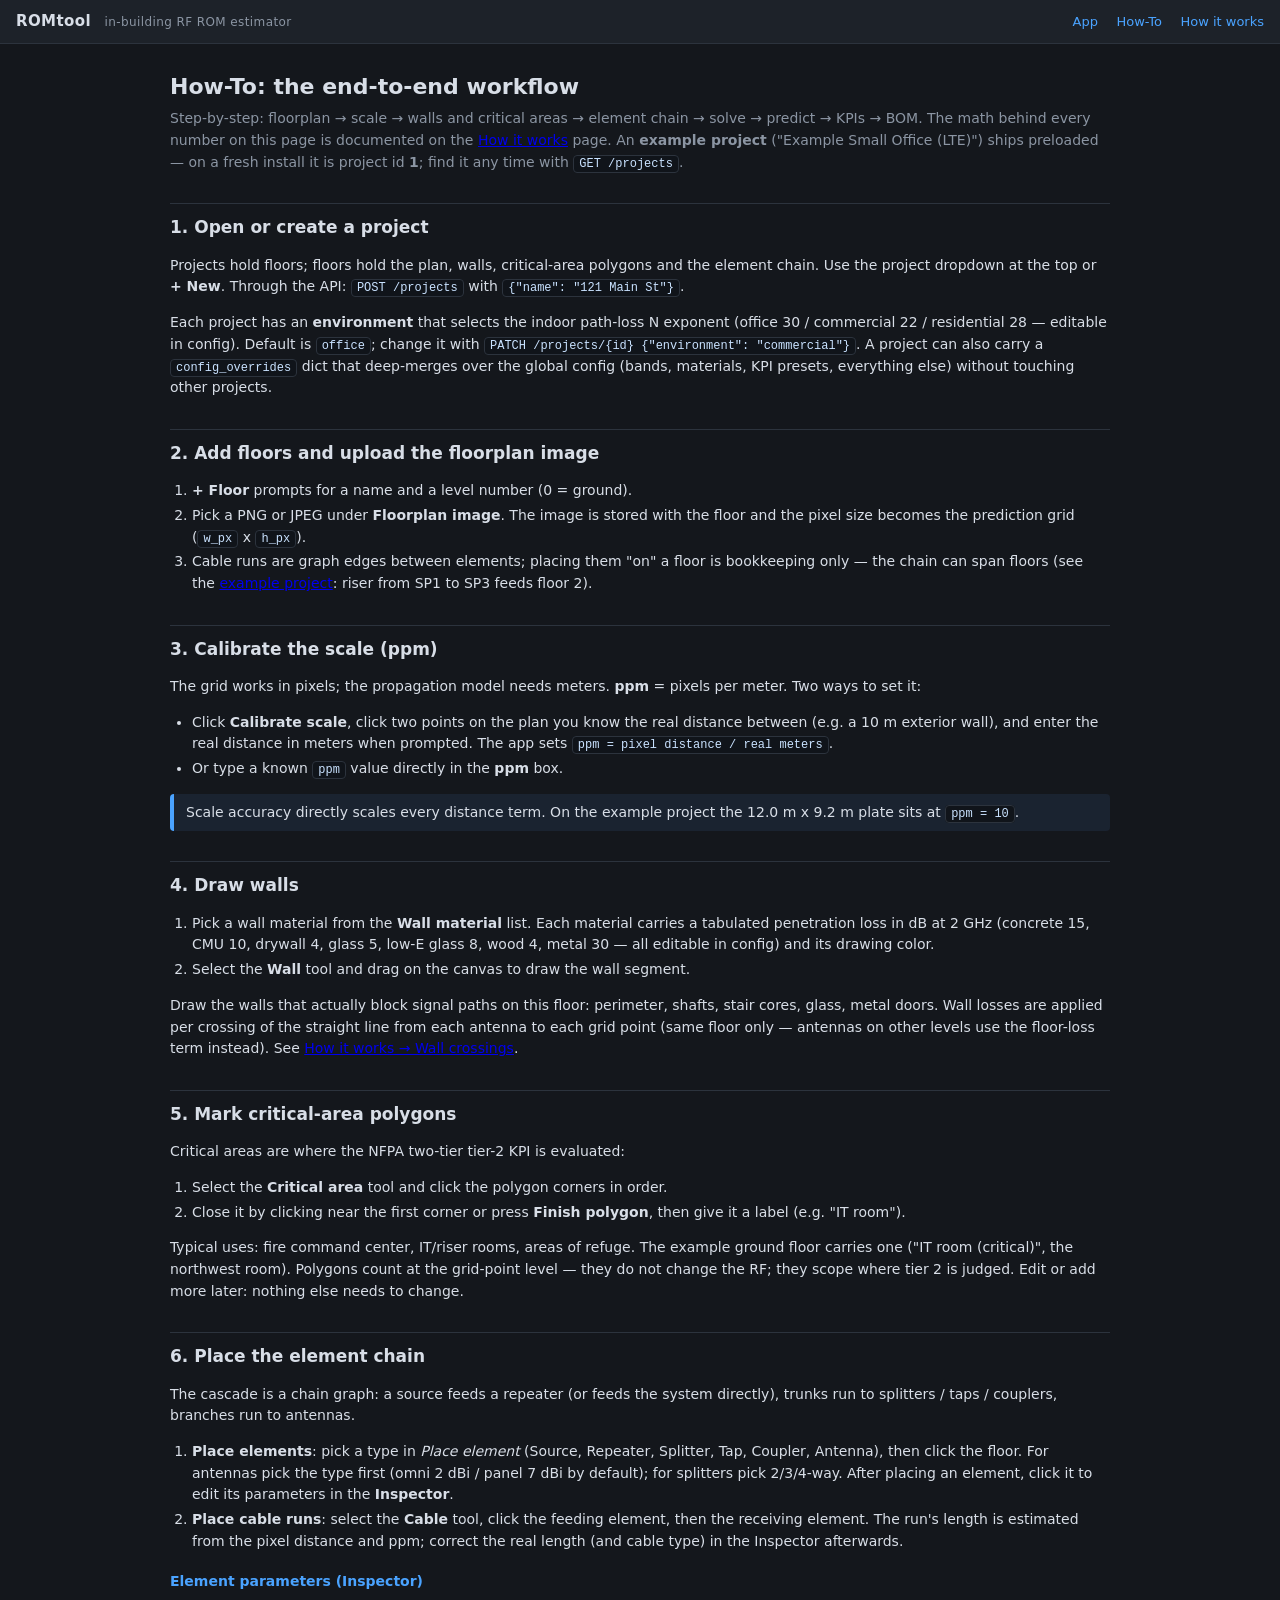
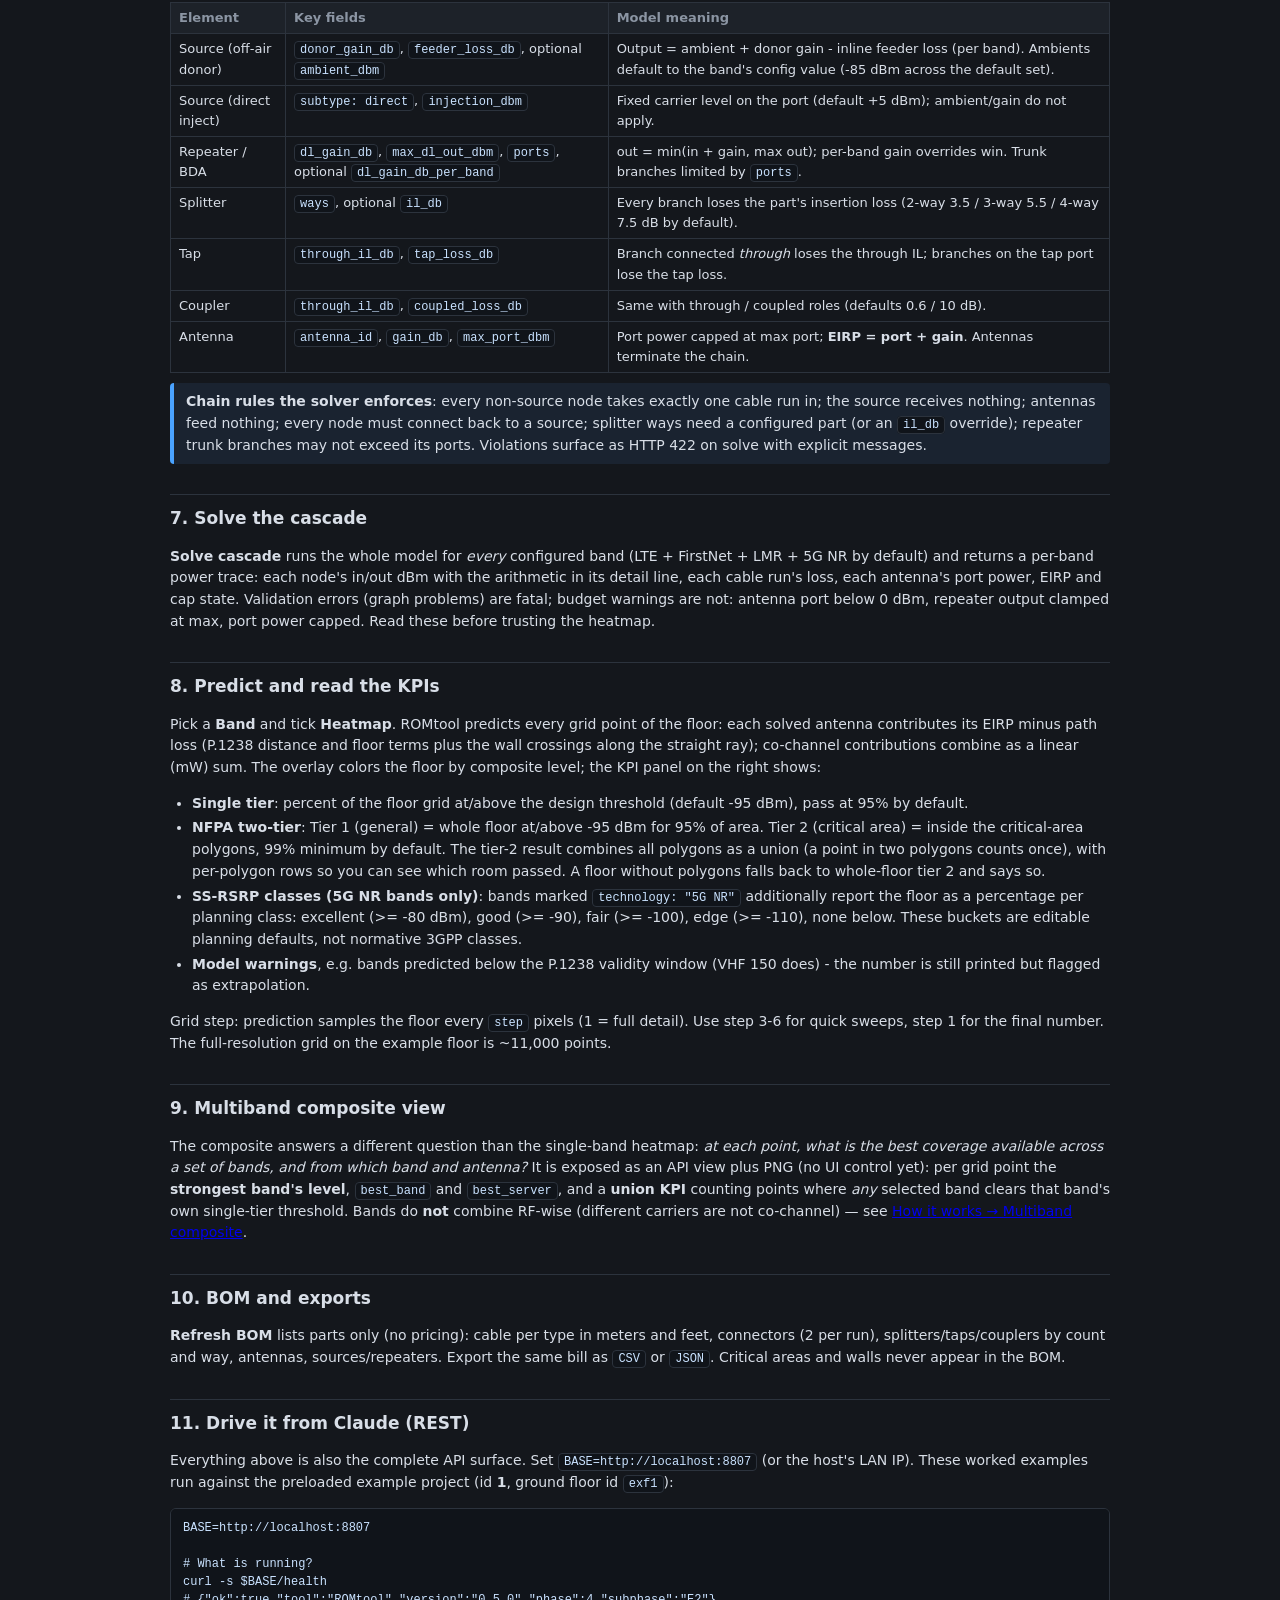
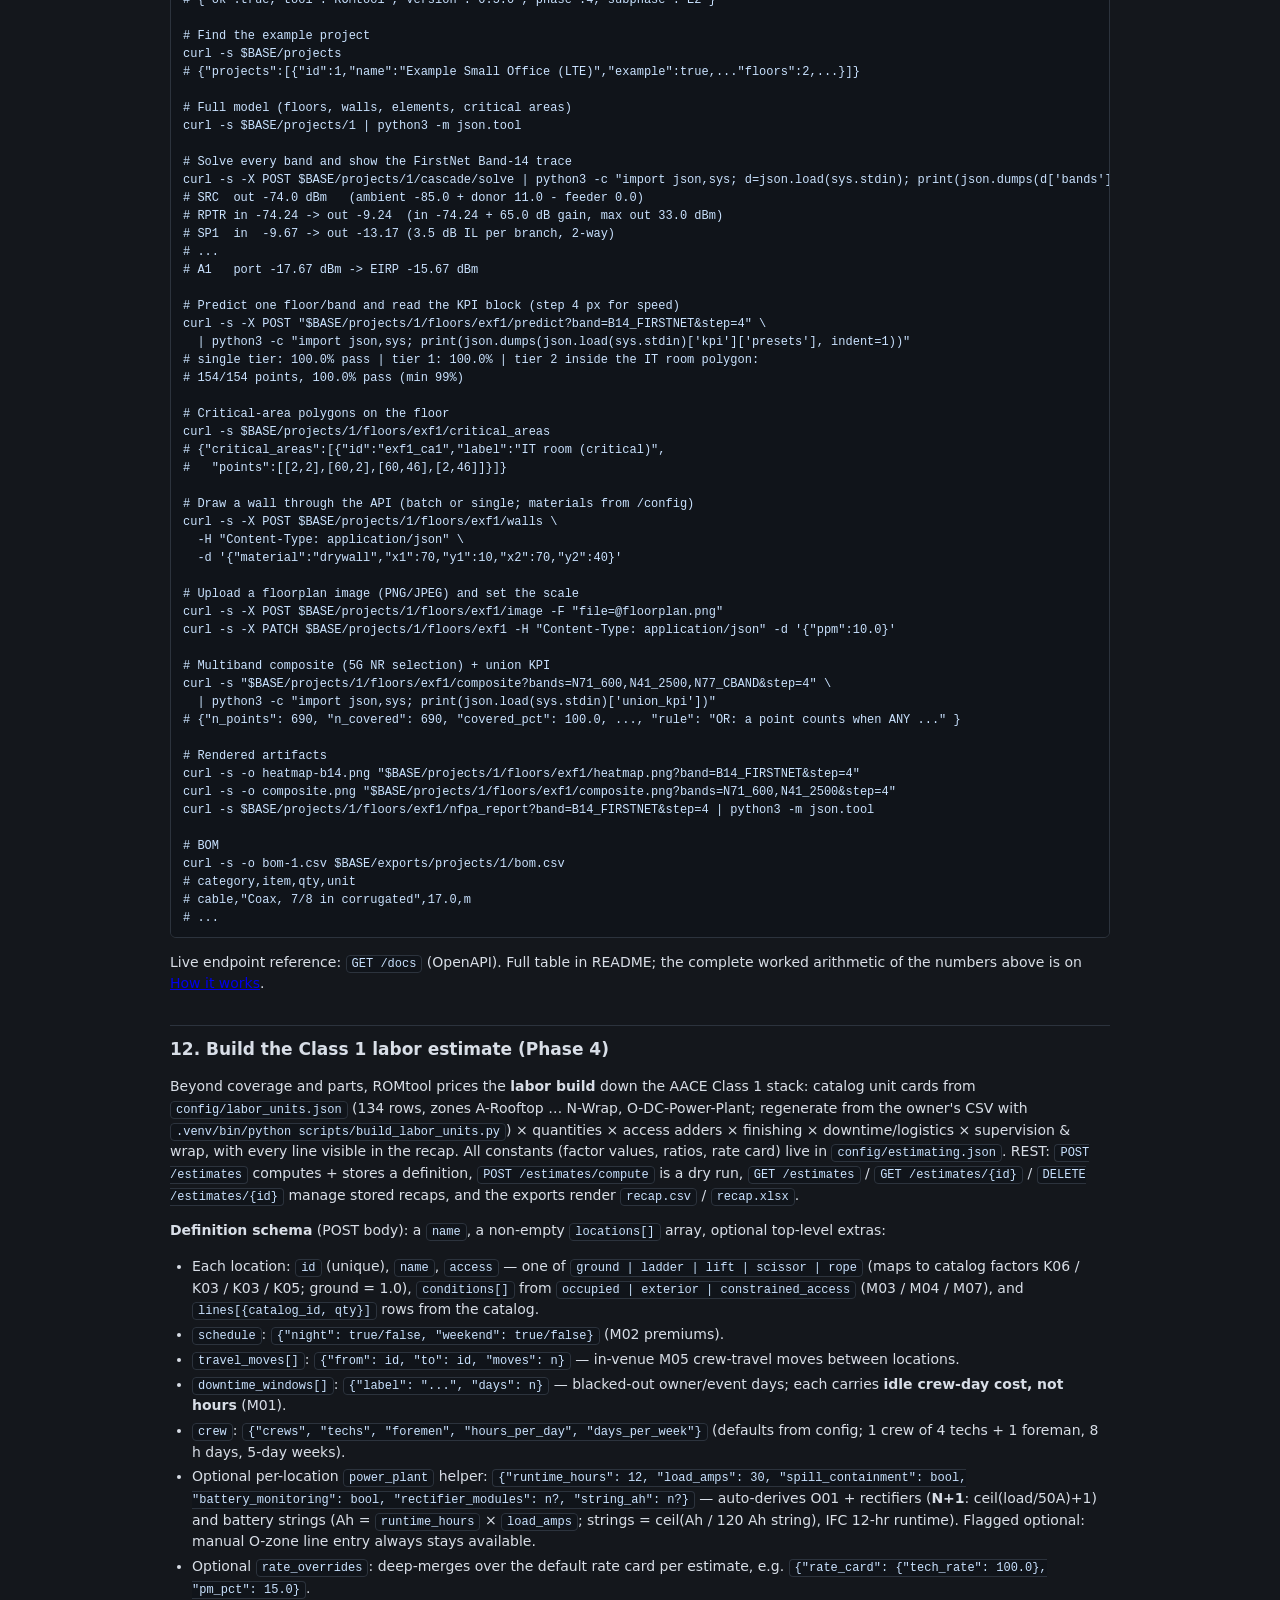
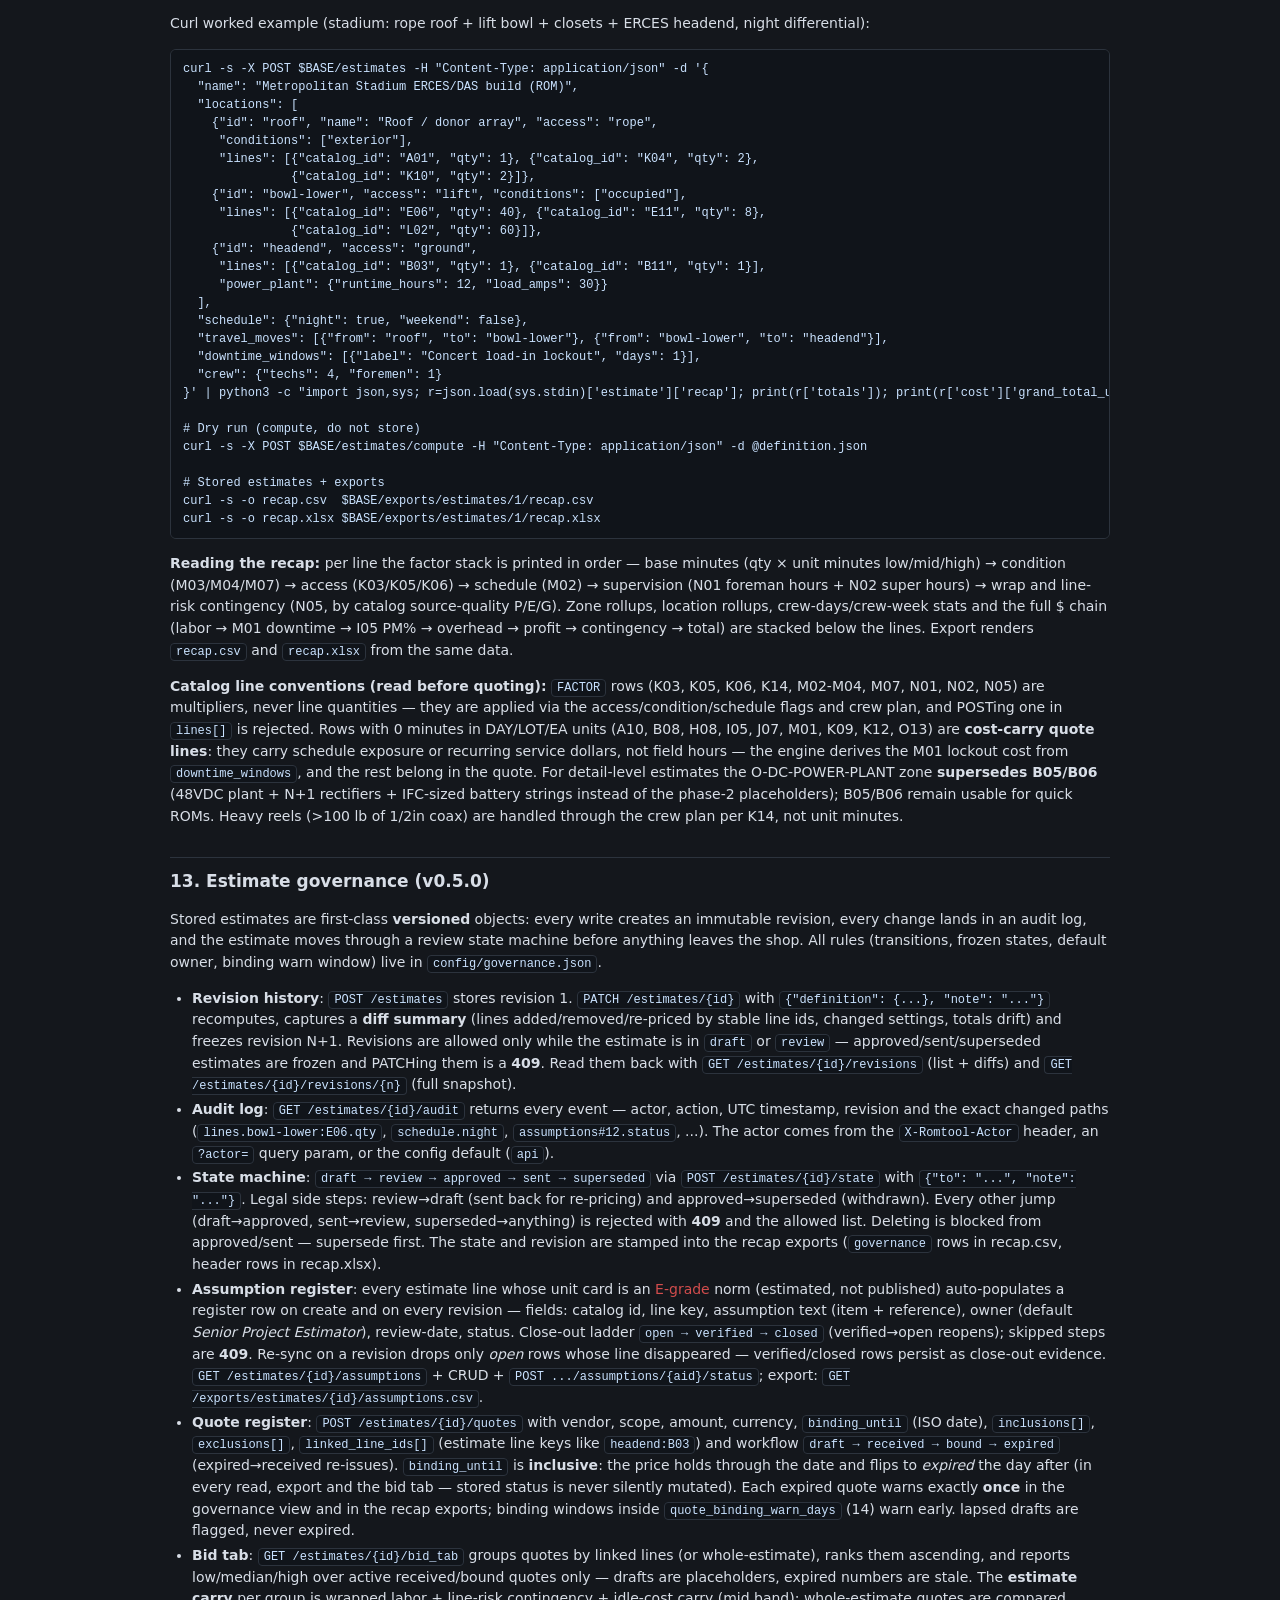
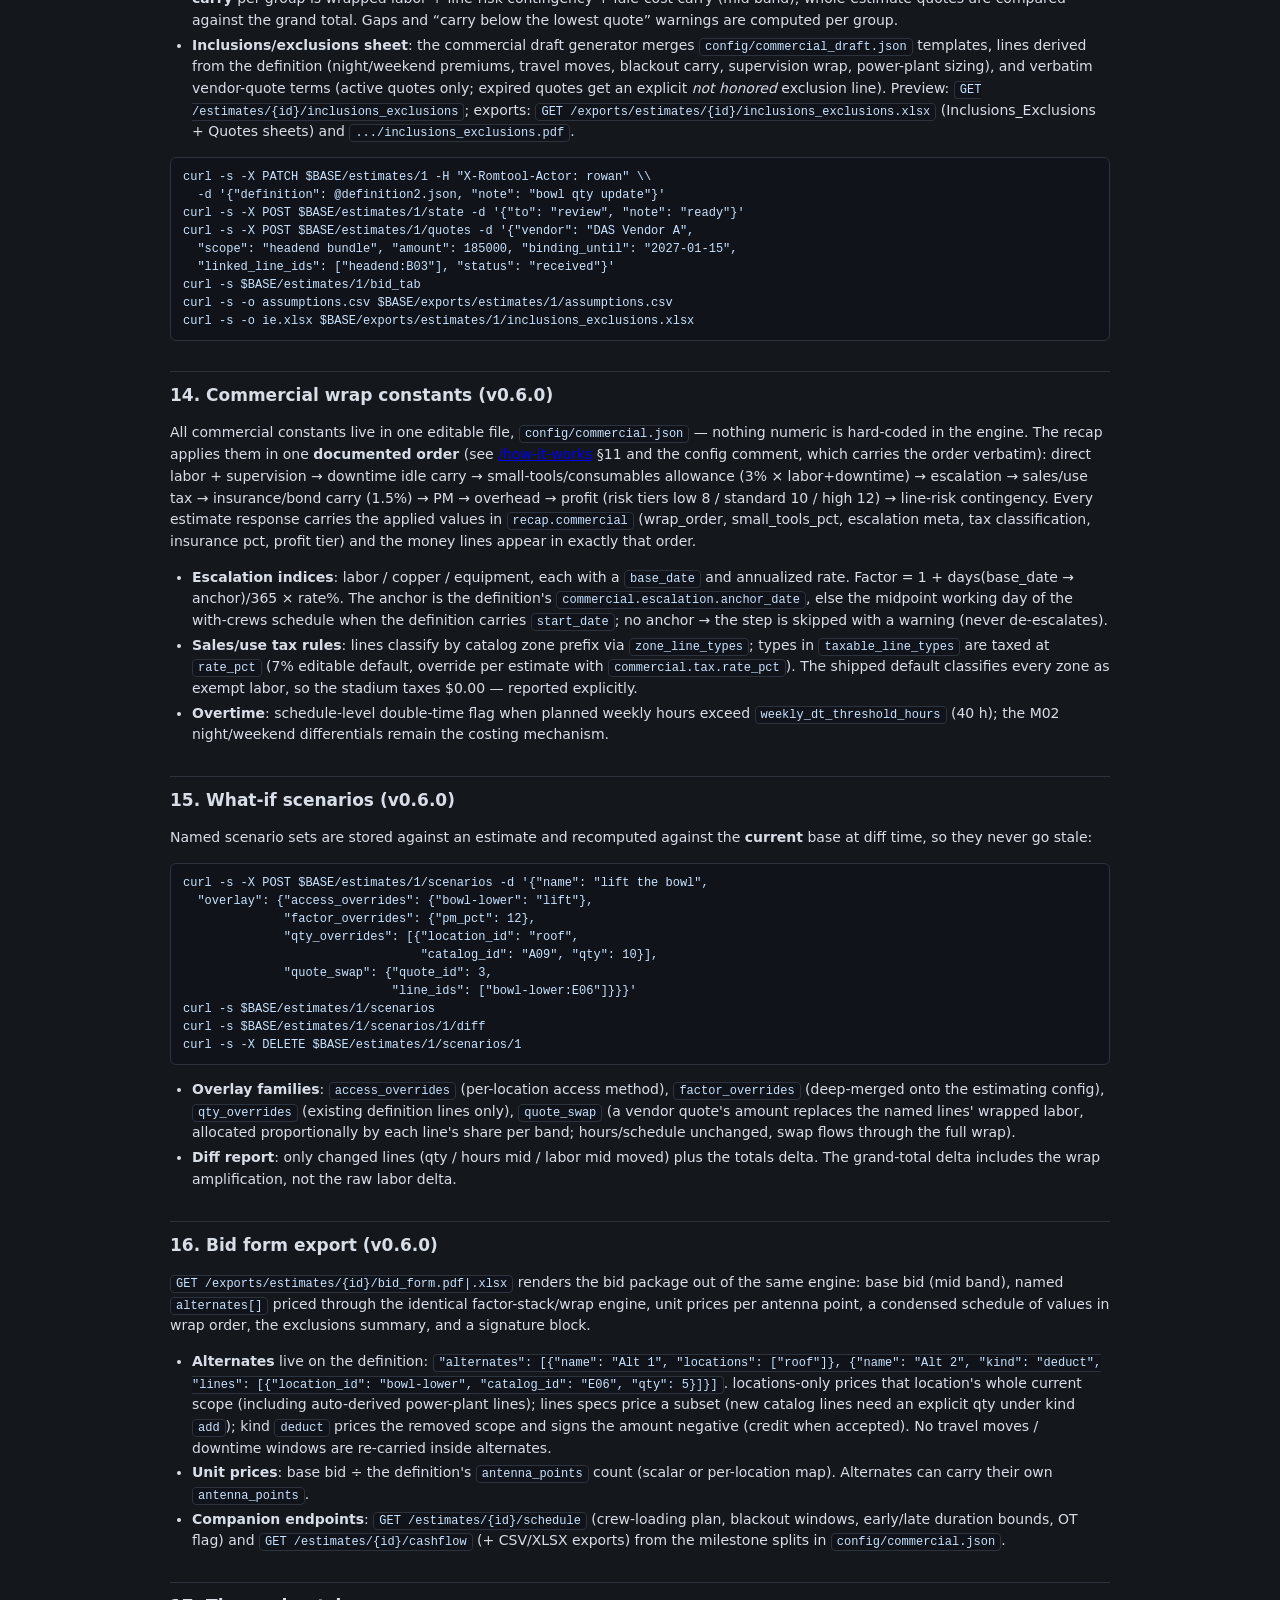
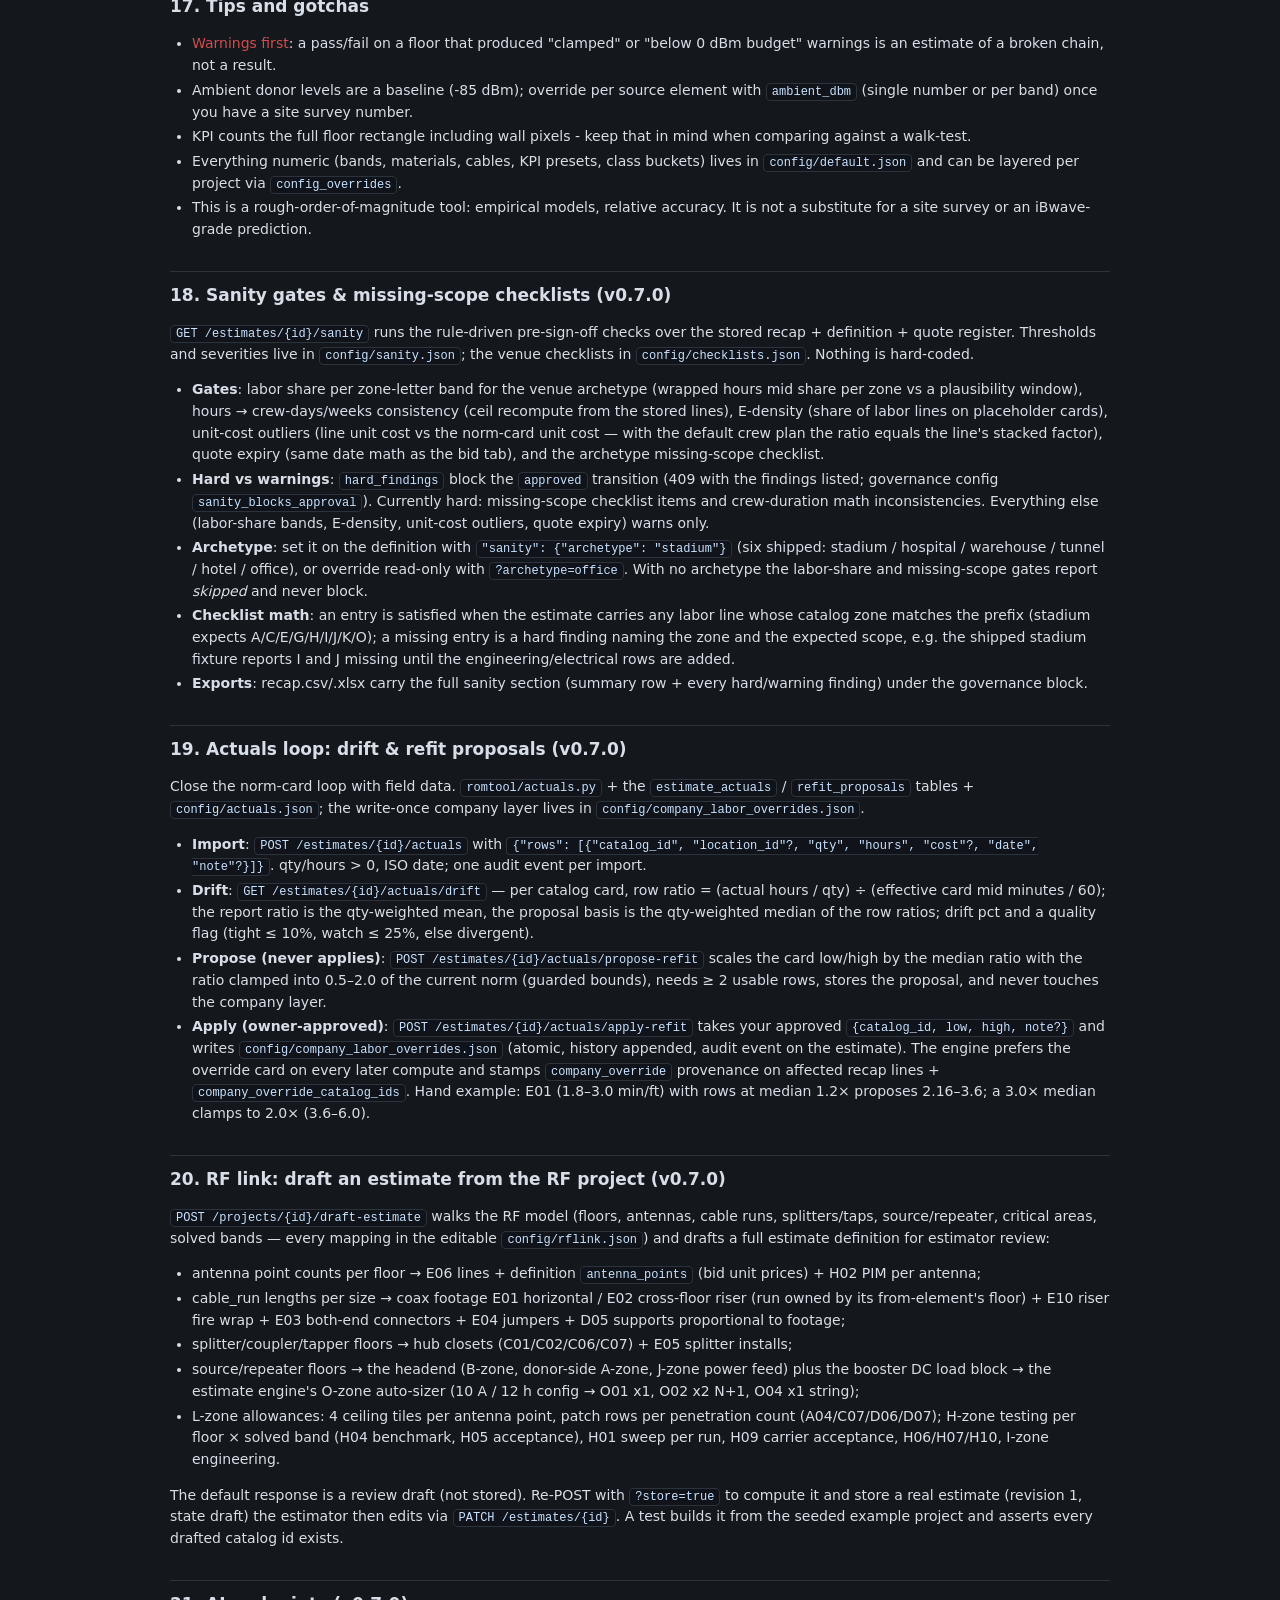
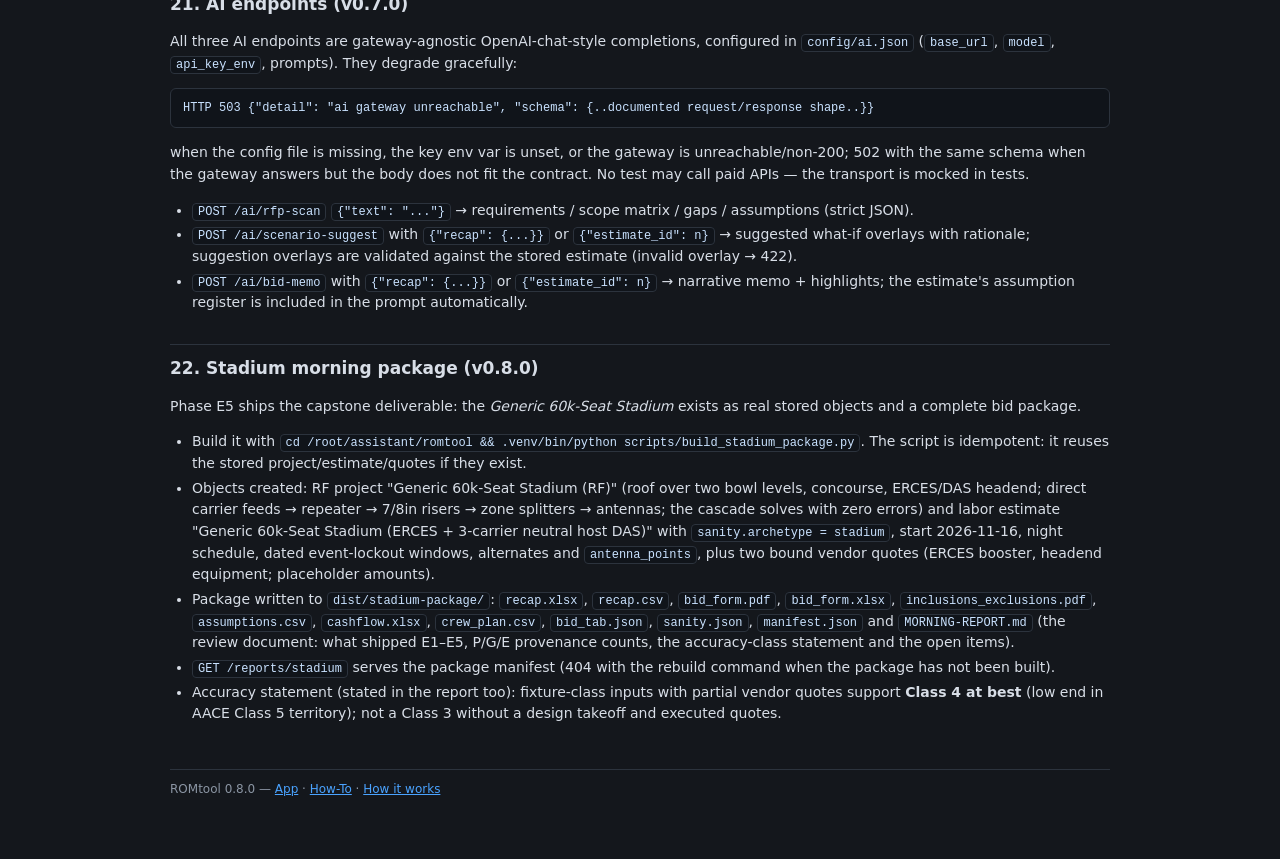
==== romtool/static/help.html @ 125a51df "Add ROMtool 0.8.0 and the estimator automation scripts ROMtool (RF ROM estimator: cascade, predictio" ====
<!doctype html>
<html lang="en">
<head>
<meta charset="utf-8">
<meta name="viewport" content="width=device-width, initial-scale=1">
<title>ROMtool How-To — step-by-step workflow</title>
<style>
:root { --bg:#14171c; --panel:#1d2229; --line:#2c333d; --ink:#d8dee7; --dim:#8b95a3; --accent:#4aa3ff; --ok:#2fae71; --bad:#d24d4d; }
* { box-sizing: border-box; }
body { margin:0; font:14px/1.55 system-ui, Segoe UI, sans-serif; background:var(--bg); color:var(--ink); }
header { padding:10px 16px; background:var(--panel); border-bottom:1px solid var(--line); display:flex; align-items:baseline; gap:16px; flex-wrap:wrap; }
.brand { font-weight:700; font-size:15px; letter-spacing:.4px; }
.brand .tag { color:var(--dim); font-weight:400; font-size:12px; margin-left:8px; }
nav.docnav { margin-left:auto; }
nav.docnav a { color:var(--accent); text-decoration:none; margin-left:14px; font-size:13px; }
nav.docnav a:hover { text-decoration:underline; }
main { max-width:980px; margin:0 auto; padding:18px 20px 60px; }
h1 { font-size:22px; margin:8px 0 4px; }
h2 { font-size:17px; margin:30px 0 8px; padding-top:10px; border-top:1px solid var(--line); }
h3 { font-size:14px; margin:18px 0 6px; color:var(--accent); }
p.sub { color:var(--dim); margin-top:0; }
code { background:#10141a; border:1px solid var(--line); border-radius:4px; padding:1px 5px; font:12px/1.5 ui-monospace, Consolas, monospace; color:#c9e2ff; }
pre { background:#10141a; border:1px solid var(--line); border-radius:6px; padding:10px 12px; overflow-x:auto; font:12px/1.5 ui-monospace, Consolas, monospace; color:#c9e2ff; }
pre code { border:none; padding:0; background:none; }
table { border-collapse:collapse; width:100%; font-size:13px; margin:10px 0; }
th, td { border:1px solid var(--line); padding:5px 8px; text-align:left; vertical-align:top; }
th { background:var(--panel); color:var(--dim); font-weight:600; }
td.c { font-family:ui-monospace, Consolas, monospace; font-size:12px; }
.note { border-left:4px solid var(--accent); background:#1a2330; padding:8px 12px; border-radius:4px; margin:10px 0; }
.warn { border-left:4px solid var(--bad); background:#241a1e; padding:8px 12px; border-radius:4px; margin:10px 0; }
.k { color:var(--ok); }
.bad { color:var(--bad); }
.dim { color:var(--dim); }
ul, ol { padding-left:22px; }
li { margin:3px 0; }
footer { margin-top:44px; color:var(--dim); font-size:12px; border-top:1px solid var(--line); padding-top:10px; }
footer a { color:var(--accent); }
</style>
</head>
<body>
<header>
  <div class="brand">ROMtool <span class="tag">in-building RF ROM estimator</span></div>
  <nav class="docnav">
    <a href="/">App</a>
    <a href="/help">How-To</a>
    <a href="/how-it-works">How it works</a>
  </nav>
</header>
<main>

<h1>How-To: the end-to-end workflow</h1>
<p class="sub">Step-by-step: floorplan &rarr; scale &rarr; walls and critical areas &rarr; element chain &rarr; solve &rarr; predict &rarr; KPIs &rarr; BOM. The math behind every number on this page is documented on the <a href="/how-it-works">How it works</a> page. An <b>example project</b> ("Example Small Office (LTE)") ships preloaded &mdash; on a fresh install it is project id <b>1</b>; find it any time with <code>GET /projects</code>.</p>

<h2 id="s1">1. Open or create a project</h2>
<p>Projects hold floors; floors hold the plan, walls, critical-area polygons and the element chain. Use the project dropdown at the top or <b>+ New</b>. Through the API: <code>POST /projects</code> with <code>{"name": "121 Main St"}</code>.</p>
<p>Each project has an <b>environment</b> that selects the indoor path-loss N exponent (office 30 / commercial 22 / residential 28 &mdash; editable in config). Default is <code>office</code>; change it with <code>PATCH /projects/{id} {"environment": "commercial"}</code>. A project can also carry a <code>config_overrides</code> dict that deep-merges over the global config (bands, materials, KPI presets, everything else) without touching other projects.</p>

<h2 id="s2">2. Add floors and upload the floorplan image</h2>
<ol>
  <li><b>+ Floor</b> prompts for a name and a level number (0 = ground).</li>
  <li>Pick a PNG or JPEG under <b>Floorplan image</b>. The image is stored with the floor and the pixel size becomes the prediction grid (<code>w_px</code> x <code>h_px</code>).</li>
  <li>Cable runs are graph edges between elements; placing them "on" a floor is bookkeeping only &mdash; the chain can span floors (see the <a href="/help#s6">example project</a>: riser from SP1 to SP3 feeds floor 2).</li>
</ol>

<h2 id="s3">3. Calibrate the scale (ppm)</h2>
<p>The grid works in pixels; the propagation model needs meters. <b>ppm</b> = pixels per meter. Two ways to set it:</p>
<ul>
  <li>Click <b>Calibrate scale</b>, click two points on the plan you know the real distance between (e.g. a 10 m exterior wall), and enter the real distance in meters when prompted. The app sets <code>ppm = pixel distance / real meters</code>.</li>
  <li>Or type a known <code>ppm</code> value directly in the <b>ppm</b> box.</li>
</ul>
<div class="note">Scale accuracy directly scales every distance term. On the example project the 12.0 m x 9.2 m plate sits at <code>ppm = 10</code>.</div>

<h2 id="s4">4. Draw walls</h2>
<ol>
  <li>Pick a wall material from the <b>Wall material</b> list. Each material carries a tabulated penetration loss in dB at 2 GHz (concrete 15, CMU 10, drywall 4, glass 5, low-E glass 8, wood 4, metal 30 &mdash; all editable in config) and its drawing color.</li>
  <li>Select the <b>Wall</b> tool and drag on the canvas to draw the wall segment.</li>
</ol>
<p>Draw the walls that actually block signal paths on this floor: perimeter, shafts, stair cores, glass, metal doors. Wall losses are applied per crossing of the straight line from each antenna to each grid point (same floor only &mdash; antennas on other levels use the floor-loss term instead). See <a href="/how-it-works#walls">How it works &rarr; Wall crossings</a>.</p>

<h2 id="s5">5. Mark critical-area polygons</h2>
<p>Critical areas are where the NFPA two-tier tier-2 KPI is evaluated:</p>
<ol>
  <li>Select the <b>Critical area</b> tool and click the polygon corners in order.</li>
  <li>Close it by clicking near the first corner or press <b>Finish polygon</b>, then give it a label (e.g. "IT room").</li>
</ol>
<p>Typical uses: fire command center, IT/riser rooms, areas of refuge. The example ground floor carries one ("IT room (critical)", the northwest room). Polygons count at the grid-point level &mdash; they do not change the RF; they scope where tier 2 is judged. Edit or add more later: nothing else needs to change.</p>

<h2 id="s6">6. Place the element chain</h2>
<p>The cascade is a chain graph: a source feeds a repeater (or feeds the system directly), trunks run to splitters / taps / couplers, branches run to antennas.</p>
<ol>
  <li><b>Place elements</b>: pick a type in <i>Place element</i> (Source, Repeater, Splitter, Tap, Coupler, Antenna), then click the floor. For antennas pick the type first (omni 2 dBi / panel 7 dBi by default); for splitters pick 2/3/4-way. After placing an element, click it to edit its parameters in the <b>Inspector</b>.</li>
  <li><b>Place cable runs</b>: select the <b>Cable</b> tool, click the feeding element, then the receiving element. The run's length is estimated from the pixel distance and ppm; correct the real length (and cable type) in the Inspector afterwards.</li>
</ol>
<h3>Element parameters (Inspector)</h3>
<table>
<tr><th>Element</th><th>Key fields</th><th>Model meaning</th></tr>
<tr><td>Source (off-air donor)</td><td><code>donor_gain_db</code>, <code>feeder_loss_db</code>, optional <code>ambient_dbm</code></td><td>Output = ambient + donor gain - inline feeder loss (per band). Ambients default to the band's config value (-85 dBm across the default set).</td></tr>
<tr><td>Source (direct inject)</td><td><code>subtype: direct</code>, <code>injection_dbm</code></td><td>Fixed carrier level on the port (default +5 dBm); ambient/gain do not apply.</td></tr>
<tr><td>Repeater / BDA</td><td><code>dl_gain_db</code>, <code>max_dl_out_dbm</code>, <code>ports</code>, optional <code>dl_gain_db_per_band</code></td><td>out = min(in + gain, max out); per-band gain overrides win. Trunk branches limited by <code>ports</code>.</td></tr>
<tr><td>Splitter</td><td><code>ways</code>, optional <code>il_db</code></td><td>Every branch loses the part's insertion loss (2-way 3.5 / 3-way 5.5 / 4-way 7.5 dB by default).</td></tr>
<tr><td>Tap</td><td><code>through_il_db</code>, <code>tap_loss_db</code></td><td>Branch connected <i>through</i> loses the through IL; branches on the tap port lose the tap loss.</td></tr>
<tr><td>Coupler</td><td><code>through_il_db</code>, <code>coupled_loss_db</code></td><td>Same with through / coupled roles (defaults 0.6 / 10 dB).</td></tr>
<tr><td>Antenna</td><td><code>antenna_id</code>, <code>gain_db</code>, <code>max_port_dbm</code></td><td>Port power capped at max port; <b>EIRP = port + gain</b>. Antennas terminate the chain.</td></tr>
</table>
<div class="note"><b>Chain rules the solver enforces</b>: every non-source node takes exactly one cable run in; the source receives nothing; antennas feed nothing; every node must connect back to a source; splitter ways need a configured part (or an <code>il_db</code> override); repeater trunk branches may not exceed its ports. Violations surface as HTTP 422 on solve with explicit messages.</div>

<h2 id="s7">7. Solve the cascade</h2>
<p><b>Solve cascade</b> runs the whole model for <i>every</i> configured band (LTE + FirstNet + LMR + 5G NR by default) and returns a per-band power trace: each node's in/out dBm with the arithmetic in its detail line, each cable run's loss, each antenna's port power, EIRP and cap state. Validation errors (graph problems) are fatal; budget warnings are not: antenna port below 0 dBm, repeater output clamped at max, port power capped. Read these before trusting the heatmap.</p>

<h2 id="s8">8. Predict and read the KPIs</h2>
<p>Pick a <b>Band</b> and tick <b>Heatmap</b>. ROMtool predicts every grid point of the floor: each solved antenna contributes its EIRP minus path loss (P.1238 distance and floor terms plus the wall crossings along the straight ray); co-channel contributions combine as a linear (mW) sum. The overlay colors the floor by composite level; the KPI panel on the right shows:</p>
<ul>
  <li><b>Single tier</b>: percent of the floor grid at/above the design threshold (default -95 dBm), pass at 95% by default.</li>
  <li><b>NFPA two-tier</b>: Tier 1 (general) = whole floor at/above -95 dBm for 95% of area. Tier 2 (critical area) = inside the critical-area polygons, 99% minimum by default. The tier-2 result combines all polygons as a union (a point in two polygons counts once), with per-polygon rows so you can see which room passed. A floor without polygons falls back to whole-floor tier 2 and says so.</li>
  <li><b>SS-RSRP classes (5G NR bands only)</b>: bands marked <code>technology: "5G NR"</code> additionally report the floor as a percentage per planning class: excellent (>= -80 dBm), good (>= -90), fair (>= -100), edge (>= -110), none below. These buckets are editable planning defaults, not normative 3GPP classes.</li>
  <li><b>Model warnings</b>, e.g. bands predicted below the P.1238 validity window (VHF 150 does) - the number is still printed but flagged as extrapolation.</li>
</ul>
<p>Grid step: prediction samples the floor every <code>step</code> pixels (1 = full detail). Use step 3-6 for quick sweeps, step 1 for the final number. The full-resolution grid on the example floor is ~11,000 points.</p>

<h2 id="s9">9. Multiband composite view</h2>
<p>The composite answers a different question than the single-band heatmap: <i>at each point, what is the best coverage available across a set of bands, and from which band and antenna?</i> It is exposed as an API view plus PNG (no UI control yet): per grid point the <b>strongest band's level</b>, <code>best_band</code> and <code>best_server</code>, and a <b>union KPI</b> counting points where <i>any</i> selected band clears that band's own single-tier threshold. Bands do <b>not</b> combine RF-wise (different carriers are not co-channel) &mdash; see <a href="/how-it-works#composite">How it works &rarr; Multiband composite</a>.</p>

<h2 id="s10">10. BOM and exports</h2>
<p><b>Refresh BOM</b> lists parts only (no pricing): cable per type in meters and feet, connectors (2 per run), splitters/taps/couplers by count and way, antennas, sources/repeaters. Export the same bill as <code>CSV</code> or <code>JSON</code>. Critical areas and walls never appear in the BOM.</p>

<h2 id="s11">11. Drive it from Claude (REST)</h2>
<p>Everything above is also the complete API surface. Set <code>BASE=http://localhost:8807</code> (or the host's LAN IP). These worked examples run against the preloaded example project (id <b>1</b>, ground floor id <code>exf1</code>):</p>
<pre><code>BASE=http://localhost:8807

# What is running?
curl -s $BASE/health
# {"ok":true,"tool":"ROMtool","version":"0.5.0","phase":4,"subphase":"E2"}

# Find the example project
curl -s $BASE/projects
# {"projects":[{"id":1,"name":"Example Small Office (LTE)","example":true,..."floors":2,...}]}

# Full model (floors, walls, elements, critical areas)
curl -s $BASE/projects/1 | python3 -m json.tool

# Solve every band and show the FirstNet Band-14 trace
curl -s -X POST $BASE/projects/1/cascade/solve | python3 -c "import json,sys; d=json.load(sys.stdin); print(json.dumps(d['bands']['B14_FIRSTNET']['nodes'], indent=1))"
# SRC  out -74.0 dBm   (ambient -85.0 + donor 11.0 - feeder 0.0)
# RPTR in -74.24 -> out -9.24  (in -74.24 + 65.0 dB gain, max out 33.0 dBm)
# SP1  in  -9.67 -> out -13.17 (3.5 dB IL per branch, 2-way)
# ...
# A1   port -17.67 dBm -> EIRP -15.67 dBm

# Predict one floor/band and read the KPI block (step 4 px for speed)
curl -s -X POST "$BASE/projects/1/floors/exf1/predict?band=B14_FIRSTNET&amp;step=4" \
  | python3 -c "import json,sys; print(json.dumps(json.load(sys.stdin)['kpi']['presets'], indent=1))"
# single tier: 100.0% pass | tier 1: 100.0% | tier 2 inside the IT room polygon:
# 154/154 points, 100.0% pass (min 99%)

# Critical-area polygons on the floor
curl -s $BASE/projects/1/floors/exf1/critical_areas
# {"critical_areas":[{"id":"exf1_ca1","label":"IT room (critical)",
#   "points":[[2,2],[60,2],[60,46],[2,46]]}]}

# Draw a wall through the API (batch or single; materials from /config)
curl -s -X POST $BASE/projects/1/floors/exf1/walls \
  -H "Content-Type: application/json" \
  -d '{"material":"drywall","x1":70,"y1":10,"x2":70,"y2":40}'

# Upload a floorplan image (PNG/JPEG) and set the scale
curl -s -X POST $BASE/projects/1/floors/exf1/image -F "file=@floorplan.png"
curl -s -X PATCH $BASE/projects/1/floors/exf1 -H "Content-Type: application/json" -d '{"ppm":10.0}'

# Multiband composite (5G NR selection) + union KPI
curl -s "$BASE/projects/1/floors/exf1/composite?bands=N71_600,N41_2500,N77_CBAND&amp;step=4" \
  | python3 -c "import json,sys; print(json.load(sys.stdin)['union_kpi'])"
# {"n_points": 690, "n_covered": 690, "covered_pct": 100.0, ..., "rule": "OR: a point counts when ANY ..." }

# Rendered artifacts
curl -s -o heatmap-b14.png "$BASE/projects/1/floors/exf1/heatmap.png?band=B14_FIRSTNET&amp;step=4"
curl -s -o composite.png "$BASE/projects/1/floors/exf1/composite.png?bands=N71_600,N41_2500&amp;step=4"
curl -s $BASE/projects/1/floors/exf1/nfpa_report?band=B14_FIRSTNET&amp;step=4 | python3 -m json.tool

# BOM
curl -s -o bom-1.csv $BASE/exports/projects/1/bom.csv
# category,item,qty,unit
# cable,"Coax, 7/8 in corrugated",17.0,m
# ...
</code></pre>
<p>Live endpoint reference: <code>GET /docs</code> (OpenAPI). Full table in README; the complete worked arithmetic of the numbers above is on <a href="/how-it-works">How it works</a>.</p>

<h2 id="estimates">12. Build the Class 1 labor estimate (Phase 4)</h2>
<p>Beyond coverage and parts, ROMtool prices the <b>labor build</b> down the AACE
Class 1 stack: catalog unit cards from
<code>config/labor_units.json</code> (134 rows, zones A-Rooftop &hellip; N-Wrap,
O-DC-Power-Plant; regenerate from the owner's CSV with
<code>.venv/bin/python scripts/build_labor_units.py</code>) &times; quantities
&times; access adders &times; finishing &times; downtime/logistics &times;
supervision &amp; wrap, with every line visible in the recap. All constants
(factor values, ratios, rate card) live in <code>config/estimating.json</code>.
REST: <code>POST /estimates</code> computes + stores a definition,
<code>POST /estimates/compute</code> is a dry run, <code>GET /estimates</code> /
<code>GET /estimates/{id}</code> / <code>DELETE /estimates/{id}</code> manage
stored recaps, and the exports render <code>recap.csv</code> /
<code>recap.xlsx</code>.</p>
<p><b>Definition schema</b> (POST body): a <code>name</code>, a non-empty
<code>locations[]</code> array, optional top-level extras:
</p>
<ul>
  <li>Each location: <code>id</code> (unique), <code>name</code>,
      <code>access</code> &mdash; one of <code>ground | ladder | lift | scissor |
      rope</code> (maps to catalog factors K06 / K03 / K03 / K05; ground = 1.0),
      <code>conditions[]</code> from <code>occupied | exterior |
      constrained_access</code> (M03 / M04 / M07), and
      <code>lines[{catalog_id, qty}]</code> rows from the catalog.</li>
  <li><code>schedule</code>: <code>{"night": true/false, "weekend": true/false}</code> (M02 premiums).</li>
  <li><code>travel_moves[]</code>: <code>{"from": id, "to": id, "moves": n}</code> &mdash; in-venue
      M05 crew-travel moves between locations.</li>
  <li><code>downtime_windows[]</code>: <code>{"label": "...", "days": n}</code> &mdash; blacked-out
      owner/event days; each carries <b>idle crew-day cost, not hours</b> (M01).</li>
  <li><code>crew</code>: <code>{"crews", "techs", "foremen", "hours_per_day", "days_per_week"}</code>
      (defaults from config; 1 crew of 4 techs + 1 foreman, 8 h days, 5-day weeks).</li>
  <li>Optional per-location <code>power_plant</code> helper:
      <code>{"runtime_hours": 12, "load_amps": 30, "spill_containment": bool,
      "battery_monitoring": bool, "rectifier_modules": n?, "string_ah": n?}</code> &mdash;
      auto-derives O01 + rectifiers (<b>N+1</b>: ceil(load/50A)+1) and battery
      strings (Ah = <code>runtime_hours</code> &times; <code>load_amps</code>;
      strings = ceil(Ah / 120 Ah string), IFC 12-hr runtime). Flagged optional:
      manual O-zone line entry always stays available.</li>
  <li>Optional <code>rate_overrides</code>: deep-merges over the default rate card
      per estimate, e.g. <code>{"rate_card": {"tech_rate": 100.0}, "pm_pct": 15.0}</code>.</li>
</ul>
<p>Curl worked example (stadium: rope roof + lift bowl + closets + ERCES headend,
night differential):</p>
<pre><code>curl -s -X POST $BASE/estimates -H "Content-Type: application/json" -d '{
  "name": "Metropolitan Stadium ERCES/DAS build (ROM)",
  "locations": [
    {"id": "roof", "name": "Roof / donor array", "access": "rope",
     "conditions": ["exterior"],
     "lines": [{"catalog_id": "A01", "qty": 1}, {"catalog_id": "K04", "qty": 2},
               {"catalog_id": "K10", "qty": 2}]},
    {"id": "bowl-lower", "access": "lift", "conditions": ["occupied"],
     "lines": [{"catalog_id": "E06", "qty": 40}, {"catalog_id": "E11", "qty": 8},
               {"catalog_id": "L02", "qty": 60}]},
    {"id": "headend", "access": "ground",
     "lines": [{"catalog_id": "B03", "qty": 1}, {"catalog_id": "B11", "qty": 1}],
     "power_plant": {"runtime_hours": 12, "load_amps": 30}}
  ],
  "schedule": {"night": true, "weekend": false},
  "travel_moves": [{"from": "roof", "to": "bowl-lower"}, {"from": "bowl-lower", "to": "headend"}],
  "downtime_windows": [{"label": "Concert load-in lockout", "days": 1}],
  "crew": {"techs": 4, "foremen": 1}
}' | python3 -c "import json,sys; r=json.load(sys.stdin)['estimate']['recap']; print(r['totals']); print(r['cost']['grand_total_usd'])"

# Dry run (compute, do not store)
curl -s -X POST $BASE/estimates/compute -H "Content-Type: application/json" -d @definition.json

# Stored estimates + exports
curl -s -o recap.csv  $BASE/exports/estimates/1/recap.csv
curl -s -o recap.xlsx $BASE/exports/estimates/1/recap.xlsx</code></pre>
<p><b>Reading the recap:</b> per line the factor stack is printed in order
&mdash; base minutes (qty &times; unit minutes low/mid/high) &rarr; condition
(M03/M04/M07) &rarr; access (K03/K05/K06) &rarr; schedule (M02) &rarr;
supervision (N01 foreman hours + N02 super hours) &rarr; wrap and line-risk
contingency (N05, by catalog source-quality P/E/G). Zone rollups, location
rollups, crew-days/crew-week stats and the full $ chain (labor &rarr; M01
downtime &rarr; I05 PM% &rarr; overhead &rarr; profit &rarr; contingency &rarr;
total) are stacked below the lines. Export renders <code>recap.csv</code> and
<code>recap.xlsx</code> from the same data.</p>
<p><b>Catalog line conventions (read before quoting):</b> <code>FACTOR</code>
rows (K03, K05, K06, K14, M02-M04, M07, N01, N02, N05) are multipliers, never
line quantities &mdash; they are applied via the access/condition/schedule
flags and crew plan, and POSTing one in <code>lines[]</code> is rejected. Rows
with 0 minutes in DAY/LOT/EA units (A10, B08, H08, I05, J07, M01, K09, K12,
O13) are <b>cost-carry quote lines</b>: they carry schedule exposure or
recurring service dollars, not field hours &mdash; the engine derives the M01
lockout cost from <code>downtime_windows</code>, and the rest belong in the
quote. For detail-level estimates the O-DC-POWER-PLANT zone
<b>supersedes B05/B06</b> (48VDC plant + N+1 rectifiers + IFC-sized battery
strings instead of the phase-2 placeholders); B05/B06 remain usable for quick
ROMs. Heavy reels (&gt;100 lb of 1/2in coax) are handled through the crew plan
per K14, not unit minutes.</p>

<h2 id="governance">13. Estimate governance (v0.5.0)</h2>
<p>Stored estimates are first-class <b>versioned</b> objects: every write
creates an immutable revision, every change lands in an audit log, and the
estimate moves through a review state machine before anything leaves the
shop. All rules (transitions, frozen states, default owner, binding warn
window) live in <code>config/governance.json</code>.</p>
<ul>
  <li><b>Revision history</b>: <code>POST /estimates</code> stores revision 1.
      <code>PATCH /estimates/{id}</code> with <code>{"definition": {...},
      "note": "..."}</code> recomputes, captures a <b>diff summary</b> (lines
      added/removed/re-priced by stable line ids, changed settings, totals
      drift) and freezes revision N+1. Revisions are allowed only while the
      estimate is in <code>draft</code> or <code>review</code> &mdash;
      approved/sent/superseded estimates are frozen and PATCHing them is a
      <b>409</b>. Read them back with <code>GET
      /estimates/{id}/revisions</code> (list + diffs) and
      <code>GET /estimates/{id}/revisions/{n}</code> (full snapshot).</li>
  <li><b>Audit log</b>: <code>GET /estimates/{id}/audit</code> returns every
      event &mdash; actor, action, UTC timestamp, revision and the exact
      changed paths (<code>lines.bowl-lower:E06.qty</code>,
      <code>schedule.night</code>, <code>assumptions#12.status</code>, ...).
      The actor comes from the <code>X-Romtool-Actor</code> header, an
      <code>?actor=</code> query param, or the config default
      (<code>api</code>).</li>
  <li><b>State machine</b>: <code>draft &rarr; review &rarr; approved &rarr;
      sent &rarr; superseded</code> via
      <code>POST /estimates/{id}/state</code> with
      <code>{"to": "...", "note": "..."}</code>. Legal side steps:
      review&rarr;draft (sent back for re-pricing) and
      approved&rarr;superseded (withdrawn). Every other jump (draft&rarr;approved,
      sent&rarr;review, superseded&rarr;anything) is rejected with
      <b>409</b> and the allowed list. Deleting is blocked from
      approved/sent &mdash; supersede first. The state and revision are
      stamped into the recap exports (<code>governance</code> rows in
      recap.csv, header rows in recap.xlsx).</li>
  <li><b>Assumption register</b>: every estimate line whose unit card is an
      <span class="bad">E-grade</span> norm (estimated, not published)
      auto-populates a register row on create and on every revision &mdash;
      fields: catalog id, line key, assumption text (item + reference),
      owner (default <i>Senior Project Estimator</i>), review-date, status.
      Close-out ladder <code>open &rarr; verified &rarr; closed</code>
      (verified&rarr;open reopens); skipped steps are <b>409</b>. Re-sync on a
      revision drops only <i>open</i> rows whose line disappeared &mdash;
      verified/closed rows persist as close-out evidence.
      <code>GET /estimates/{id}/assumptions</code> + CRUD +
      <code>POST .../assumptions/{aid}/status</code>; export:
      <code>GET /exports/estimates/{id}/assumptions.csv</code>.</li>
  <li><b>Quote register</b>: <code>POST /estimates/{id}/quotes</code> with
      vendor, scope, amount, currency, <code>binding_until</code> (ISO date),
      <code>inclusions[]</code>, <code>exclusions[]</code>,
      <code>linked_line_ids[]</code> (estimate line keys like
      <code>headend:B03</code>) and workflow <code>draft &rarr; received
      &rarr; bound &rarr; expired</code> (expired&rarr;received re-issues).
      <code>binding_until</code> is <b>inclusive</b>: the price holds through
      the date and flips to <i>expired</i> the day after (in every read,
      export and the bid tab &mdash; stored status is never silently mutated).
      Each expired quote warns exactly <b>once</b> in the governance view and
      in the recap exports; binding windows inside
      <code>quote_binding_warn_days</code> (14) warn early. lapsed drafts are
      flagged, never expired.</li>
  <li><b>Bid tab</b>: <code>GET /estimates/{id}/bid_tab</code> groups quotes
      by linked lines (or whole-estimate), ranks them ascending, and reports
      low/median/high over active received/bound quotes only &mdash; drafts
      are placeholders, expired numbers are stale. The <b>estimate carry</b>
      per group is wrapped labor + line-risk contingency + idle-cost carry
      (mid band); whole-estimate quotes are compared against the grand
      total. Gaps and &ldquo;carry below the lowest quote&rdquo; warnings are
      computed per group.</li>
  <li><b>Inclusions/exclusions sheet</b>: the commercial draft generator
      merges <code>config/commercial_draft.json</code> templates, lines
      derived from the definition (night/weekend premiums, travel moves,
      blackout carry, supervision wrap, power-plant sizing), and verbatim
      vendor-quote terms (active quotes only; expired quotes get an explicit
      <i>not honored</i> exclusion line). Preview:
      <code>GET /estimates/{id}/inclusions_exclusions</code>; exports:
      <code>GET /exports/estimates/{id}/inclusions_exclusions.xlsx</code>
      (Inclusions_Exclusions + Quotes sheets) and
      <code>.../inclusions_exclusions.pdf</code>.</li>
</ul>
<pre><code>curl -s -X PATCH $BASE/estimates/1 -H "X-Romtool-Actor: rowan" \\
  -d '{"definition": @definition2.json, "note": "bowl qty update"}'
curl -s -X POST $BASE/estimates/1/state -d '{"to": "review", "note": "ready"}'
curl -s -X POST $BASE/estimates/1/quotes -d '{"vendor": "DAS Vendor A",
  "scope": "headend bundle", "amount": 185000, "binding_until": "2027-01-15",
  "linked_line_ids": ["headend:B03"], "status": "received"}'
curl -s $BASE/estimates/1/bid_tab
curl -s -o assumptions.csv $BASE/exports/estimates/1/assumptions.csv
curl -s -o ie.xlsx $BASE/exports/estimates/1/inclusions_exclusions.xlsx</code></pre>

<h2 id="commercial">14. Commercial wrap constants (v0.6.0)</h2>
<p>All commercial constants live in one editable file,
<code>config/commercial.json</code> &mdash; nothing numeric is hard-coded in
the engine. The recap applies them in one <b>documented order</b> (see
<a href="/how-it-works">/how-it-works</a> &sect;11 and the config comment,
which carries the order verbatim): direct labor + supervision &rarr;
downtime idle carry &rarr; small-tools/consumables allowance (3%
&times; labor+downtime) &rarr; escalation &rarr; sales/use tax &rarr;
insurance/bond carry (1.5%) &rarr; PM &rarr; overhead &rarr; profit
(risk tiers low 8 / standard 10 / high 12) &rarr; line-risk contingency.
Every estimate response carries the applied values in
<code>recap.commercial</code> (wrap_order, small_tools_pct, escalation meta,
tax classification, insurance pct, profit tier) and the money lines appear
in exactly that order.</p>
<ul>
  <li><b>Escalation indices</b>: labor / copper / equipment, each with a
      <code>base_date</code> and annualized rate. Factor =
      1 + days(base_date &rarr; anchor)/365 &times; rate%. The anchor is the
      definition's <code>commercial.escalation.anchor_date</code>, else the
      midpoint working day of the with-crews schedule when the definition
      carries <code>start_date</code>; no anchor &rarr; the step is skipped
      with a warning (never de-escalates).</li>
  <li><b>Sales/use tax rules</b>: lines classify by catalog zone prefix via
      <code>zone_line_types</code>; types in <code>taxable_line_types</code>
      are taxed at <code>rate_pct</code> (7% editable default, override per
      estimate with <code>commercial.tax.rate_pct</code>). The shipped
      default classifies every zone as exempt labor, so the stadium taxes
      $0.00 &mdash; reported explicitly.</li>
  <li><b>Overtime</b>: schedule-level double-time flag when planned weekly
      hours exceed <code>weekly_dt_threshold_hours</code> (40 h); the M02
      night/weekend differentials remain the costing mechanism.</li>
</ul>

<h2 id="scenarios">15. What-if scenarios (v0.6.0)</h2>
<p>Named scenario sets are stored against an estimate and recomputed against
the <b>current</b> base at diff time, so they never go stale:</p>
<pre><code>curl -s -X POST $BASE/estimates/1/scenarios -d '{"name": "lift the bowl",
  "overlay": {"access_overrides": {"bowl-lower": "lift"},
              "factor_overrides": {"pm_pct": 12},
              "qty_overrides": [{"location_id": "roof",
                                 "catalog_id": "A09", "qty": 10}],
              "quote_swap": {"quote_id": 3,
                             "line_ids": ["bowl-lower:E06"]}}}'
curl -s $BASE/estimates/1/scenarios
curl -s $BASE/estimates/1/scenarios/1/diff
curl -s -X DELETE $BASE/estimates/1/scenarios/1</code></pre>
<ul>
  <li><b>Overlay families</b>: <code>access_overrides</code> (per-location
      access method), <code>factor_overrides</code> (deep-merged onto the
      estimating config), <code>qty_overrides</code> (existing definition
      lines only), <code>quote_swap</code> (a vendor quote's amount replaces
      the named lines' wrapped labor, allocated proportionally by each
      line's share per band; hours/schedule unchanged, swap flows through
      the full wrap).</li>
  <li><b>Diff report</b>: only changed lines (qty / hours mid / labor mid
      moved) plus the totals delta. The grand-total delta includes the wrap
      amplification, not the raw labor delta.</li>
</ul>

<h2 id="bidform">16. Bid form export (v0.6.0)</h2>
<p><code>GET /exports/estimates/{id}/bid_form.pdf|.xlsx</code> renders the
bid package out of the same engine: base bid (mid band), named
<code>alternates[]</code> priced through the identical factor-stack/wrap
engine, unit prices per antenna point, a condensed schedule of values in
wrap order, the exclusions summary, and a signature block.</p>
<ul>
  <li><b>Alternates</b> live on the definition:
      <code>"alternates": [{"name": "Alt 1", "locations": ["roof"]},
      {"name": "Alt 2", "kind": "deduct", "lines":
      [{"location_id": "bowl-lower", "catalog_id": "E06", "qty": 5}]}]</code>.
      locations-only prices that location's whole current scope (including
      auto-derived power-plant lines); lines specs price a subset (new
      catalog lines need an explicit qty under kind <code>add</code>); kind
      <code>deduct</code> prices the removed scope and signs the amount
      negative (credit when accepted). No travel moves / downtime windows
      are re-carried inside alternates.</li>
  <li><b>Unit prices</b>: base bid &div; the definition's
      <code>antenna_points</code> count (scalar or per-location map).
      Alternates can carry their own <code>antenna_points</code>.</li>
  <li><b>Companion endpoints</b>:
      <code>GET /estimates/{id}/schedule</code> (crew-loading plan, blackout
      windows, early/late duration bounds, OT flag) and
      <code>GET /estimates/{id}/cashflow</code> (+ CSV/XLSX exports) from
      the milestone splits in <code>config/commercial.json</code>.</li>
</ul>

<h2 id="s13">17. Tips and gotchas</h2>
<ul>
  <li><span class="bad">Warnings first</span>: a pass/fail on a floor that produced "clamped" or "below 0 dBm budget" warnings is an estimate of a broken chain, not a result.</li>
  <li>Ambient donor levels are a baseline (-85 dBm); override per source element with <code>ambient_dbm</code> (single number or per band) once you have a site survey number.</li>
  <li>KPI counts the full floor rectangle including wall pixels - keep that in mind when comparing against a walk-test.</li>
  <li>Everything numeric (bands, materials, cables, KPI presets, class buckets) lives in <code>config/default.json</code> and can be layered per project via <code>config_overrides</code>.</li>
  <li>This is a rough-order-of-magnitude tool: empirical models, relative accuracy. It is not a substitute for a site survey or an iBwave-grade prediction.</li>
</ul>

<h2 id="sanity">18. Sanity gates &amp; missing-scope checklists (v0.7.0)</h2>
<p><code>GET /estimates/{id}/sanity</code> runs the rule-driven pre-sign-off
checks over the stored recap + definition + quote register. Thresholds and
severities live in <code>config/sanity.json</code>; the venue checklists in
<code>config/checklists.json</code>. Nothing is hard-coded.</p>
<ul>
  <li><b>Gates</b>: labor share per zone-letter band for the venue archetype
      (wrapped hours mid share per zone vs a plausibility window), hours &rarr;
      crew-days/weeks consistency (ceil recompute from the stored lines),
      E-density (share of labor lines on placeholder cards), unit-cost
      outliers (line unit cost vs the norm-card unit cost &mdash; with the
      default crew plan the ratio equals the line's stacked factor), quote
      expiry (same date math as the bid tab), and the archetype
      missing-scope checklist.</li>
  <li><b>Hard vs warnings</b>: <code>hard_findings</code> block the
      <code>approved</code> transition (409 with the findings listed;
      governance config <code>sanity_blocks_approval</code>). Currently hard:
      missing-scope checklist items and crew-duration math inconsistencies.
      Everything else (labor-share bands, E-density, unit-cost outliers,
      quote expiry) warns only.</li>
  <li><b>Archetype</b>: set it on the definition with
      <code>"sanity": {"archetype": "stadium"}</code> (six shipped:
      stadium / hospital / warehouse / tunnel / hotel / office), or override
      read-only with <code>?archetype=office</code>. With no archetype the
      labor-share and missing-scope gates report <em>skipped</em> and never
      block.</li>
  <li><b>Checklist math</b>: an entry is satisfied when the estimate carries
      any labor line whose catalog zone matches the prefix (stadium expects
      A/C/E/G/H/I/J/K/O); a missing entry is a hard finding naming the zone
      and the expected scope, e.g. the shipped stadium fixture reports I and
      J missing until the engineering/electrical rows are added.</li>
  <li><b>Exports</b>: recap.csv/.xlsx carry the full sanity section (summary
      row + every hard/warning finding) under the governance block.</li>
</ul>

<h2 id="actuals">19. Actuals loop: drift &amp; refit proposals (v0.7.0)</h2>
<p>Close the norm-card loop with field data. <code>romtool/actuals.py</code> +
the <code>estimate_actuals</code> / <code>refit_proposals</code> tables +
<code>config/actuals.json</code>; the write-once company layer lives in
<code>config/company_labor_overrides.json</code>.</p>
<ul>
  <li><b>Import</b>: <code>POST /estimates/{id}/actuals</code> with
      <code>{"rows": [{"catalog_id", "location_id"?, "qty", "hours",
      "cost"?, "date", "note"?}]}</code>. qty/hours &gt; 0, ISO date; one
      audit event per import.</li>
  <li><b>Drift</b>: <code>GET /estimates/{id}/actuals/drift</code> &mdash; per
      catalog card, row ratio = (actual hours / qty) &divide; (effective card
      mid minutes / 60); the report ratio is the qty-weighted mean, the
      proposal basis is the qty-weighted median of the row ratios; drift pct
      and a quality flag (tight &le; 10%, watch &le; 25%, else divergent).</li>
  <li><b>Propose (never applies)</b>: <code>POST
      /estimates/{id}/actuals/propose-refit</code> scales the card low/high by
      the median ratio with the ratio clamped into 0.5&ndash;2.0 of the current
      norm (guarded bounds), needs &ge; 2 usable rows, stores the proposal,
      and never touches the company layer.</li>
  <li><b>Apply (owner-approved)</b>: <code>POST
      /estimates/{id}/actuals/apply-refit</code> takes your approved
      <code>{catalog_id, low, high, note?}</code> and writes
      <code>config/company_labor_overrides.json</code> (atomic, history
      appended, audit event on the estimate). The engine prefers the override
      card on every later compute and stamps
      <code>company_override</code> provenance on affected recap lines +
      <code>company_override_catalog_ids</code>. Hand example: E01
      (1.8&ndash;3.0 min/ft) with rows at median 1.2&times; proposes
      2.16&ndash;3.6; a 3.0&times; median clamps to 2.0&times; (3.6&ndash;6.0).</li>
</ul>

<h2 id="rflink">20. RF link: draft an estimate from the RF project (v0.7.0)</h2>
<p><code>POST /projects/{id}/draft-estimate</code> walks the RF model (floors,
antennas, cable runs, splitters/taps, source/repeater, critical areas, solved
bands &mdash; every mapping in the editable <code>config/rflink.json</code>)
and drafts a full estimate definition for estimator review:</p>
<ul>
  <li>antenna point counts per floor &rarr; E06 lines + definition
      <code>antenna_points</code> (bid unit prices) + H02 PIM per antenna;</li>
  <li>cable_run lengths per size &rarr; coax footage E01 horizontal / E02
      cross-floor riser (run owned by its from-element's floor) + E10 riser
      fire wrap + E03 both-end connectors + E04 jumpers + D05 supports
      proportional to footage;</li>
  <li>splitter/coupler/tapper floors &rarr; hub closets (C01/C02/C06/C07) +
      E05 splitter installs;</li>
  <li>source/repeater floors &rarr; the headend (B-zone, donor-side A-zone,
      J-zone power feed) plus the booster DC load block &rarr; the estimate
      engine's O-zone auto-sizer (10 A / 12 h config &rarr; O01 x1, O02 x2
      N+1, O04 x1 string);</li>
  <li>L-zone allowances: 4 ceiling tiles per antenna point, patch rows per
      penetration count (A04/C07/D06/D07); H-zone testing per floor &times;
      solved band (H04 benchmark, H05 acceptance), H01 sweep per run, H09
      carrier acceptance, H06/H07/H10, I-zone engineering.</li>
</ul>
<p>The default response is a review draft (not stored). Re-POST with
<code>?store=true</code> to compute it and store a real estimate (revision 1,
state draft) the estimator then edits via <code>PATCH /estimates/{id}</code>.
A test builds it from the seeded example project and asserts every drafted
catalog id exists.</p>

<h2 id="ai">21. AI endpoints (v0.7.0)</h2>
<p>All three AI endpoints are gateway-agnostic OpenAI-chat-style completions,
configured in <code>config/ai.json</code>
(<code>base_url</code>, <code>model</code>, <code>api_key_env</code>,
prompts). They degrade gracefully:</p>
<pre>HTTP 503 {"detail": "ai gateway unreachable", "schema": {..documented request/response shape..}}</pre>
<p>when the config file is missing, the key env var is unset, or the gateway
is unreachable/non-200; 502 with the same schema when the gateway answers
but the body does not fit the contract. No test may call paid APIs &mdash; the
transport is mocked in tests.</p>
<ul>
  <li><code>POST /ai/rfp-scan</code> <code>{"text": "..."}</code> &rarr;
      requirements / scope matrix / gaps / assumptions (strict JSON).</li>
  <li><code>POST /ai/scenario-suggest</code> with
      <code>{"recap": {...}}</code> or <code>{"estimate_id": n}</code> &rarr;
      suggested what-if overlays with rationale; suggestion overlays are
      validated against the stored estimate (invalid overlay &rarr; 422).</li>
  <li><code>POST /ai/bid-memo</code> with
      <code>{"recap": {...}}</code> or <code>{"estimate_id": n}</code> &rarr;
      narrative memo + highlights; the estimate's assumption register is
      included in the prompt automatically.</li>
</ul>

<h2 id="stadium-pkg">22. Stadium morning package (v0.8.0)</h2>
<p>Phase E5 ships the capstone deliverable: the <em>Generic 60k-Seat
Stadium</em> exists as real stored objects and a complete bid package.</p>
<ul>
  <li>Build it with
      <code>cd /root/assistant/romtool &amp;&amp;
      .venv/bin/python scripts/build_stadium_package.py</code>. The script is
      idempotent: it reuses the stored project/estimate/quotes if they exist.</li>
  <li>Objects created: RF project "Generic 60k-Seat Stadium (RF)" (roof over
      two bowl levels, concourse, ERCES/DAS headend; direct carrier feeds
      &rarr; repeater &rarr; 7/8in risers &rarr; zone splitters &rarr;
      antennas; the cascade solves with zero errors) and labor estimate
      "Generic 60k-Seat Stadium (ERCES + 3-carrier neutral host DAS)" with
      <code>sanity.archetype = stadium</code>, start 2026-11-16, night
      schedule, dated event-lockout windows, alternates and
      <code>antenna_points</code>, plus two bound vendor quotes
      (ERCES booster, headend equipment; placeholder amounts).</li>
  <li>Package written to <code>dist/stadium-package/</code>:
      <code>recap.xlsx</code>, <code>recap.csv</code>, <code>bid_form.pdf</code>,
      <code>bid_form.xlsx</code>, <code>inclusions_exclusions.pdf</code>,
      <code>assumptions.csv</code>, <code>cashflow.xlsx</code>,
      <code>crew_plan.csv</code>, <code>bid_tab.json</code>,
      <code>sanity.json</code>, <code>manifest.json</code> and
      <code>MORNING-REPORT.md</code> (the review document: what shipped
      E1&ndash;E5, P/G/E provenance counts, the accuracy-class statement and
      the open items).</li>
  <li><code>GET /reports/stadium</code> serves the package manifest (404 with
      the rebuild command when the package has not been built).</li>
  <li>Accuracy statement (stated in the report too): fixture-class inputs
      with partial vendor quotes support <b>Class 4 at best</b> (low end in
      AACE Class 5 territory); not a Class 3 without a design takeoff and
      executed quotes.</li>
</ul>

<footer>
  ROMtool 0.8.0 &mdash; <a href="/">App</a> &middot; <a href="/help">How-To</a> &middot; <a href="/how-it-works">How it works</a>
</footer>
</main>
</body>
</html>
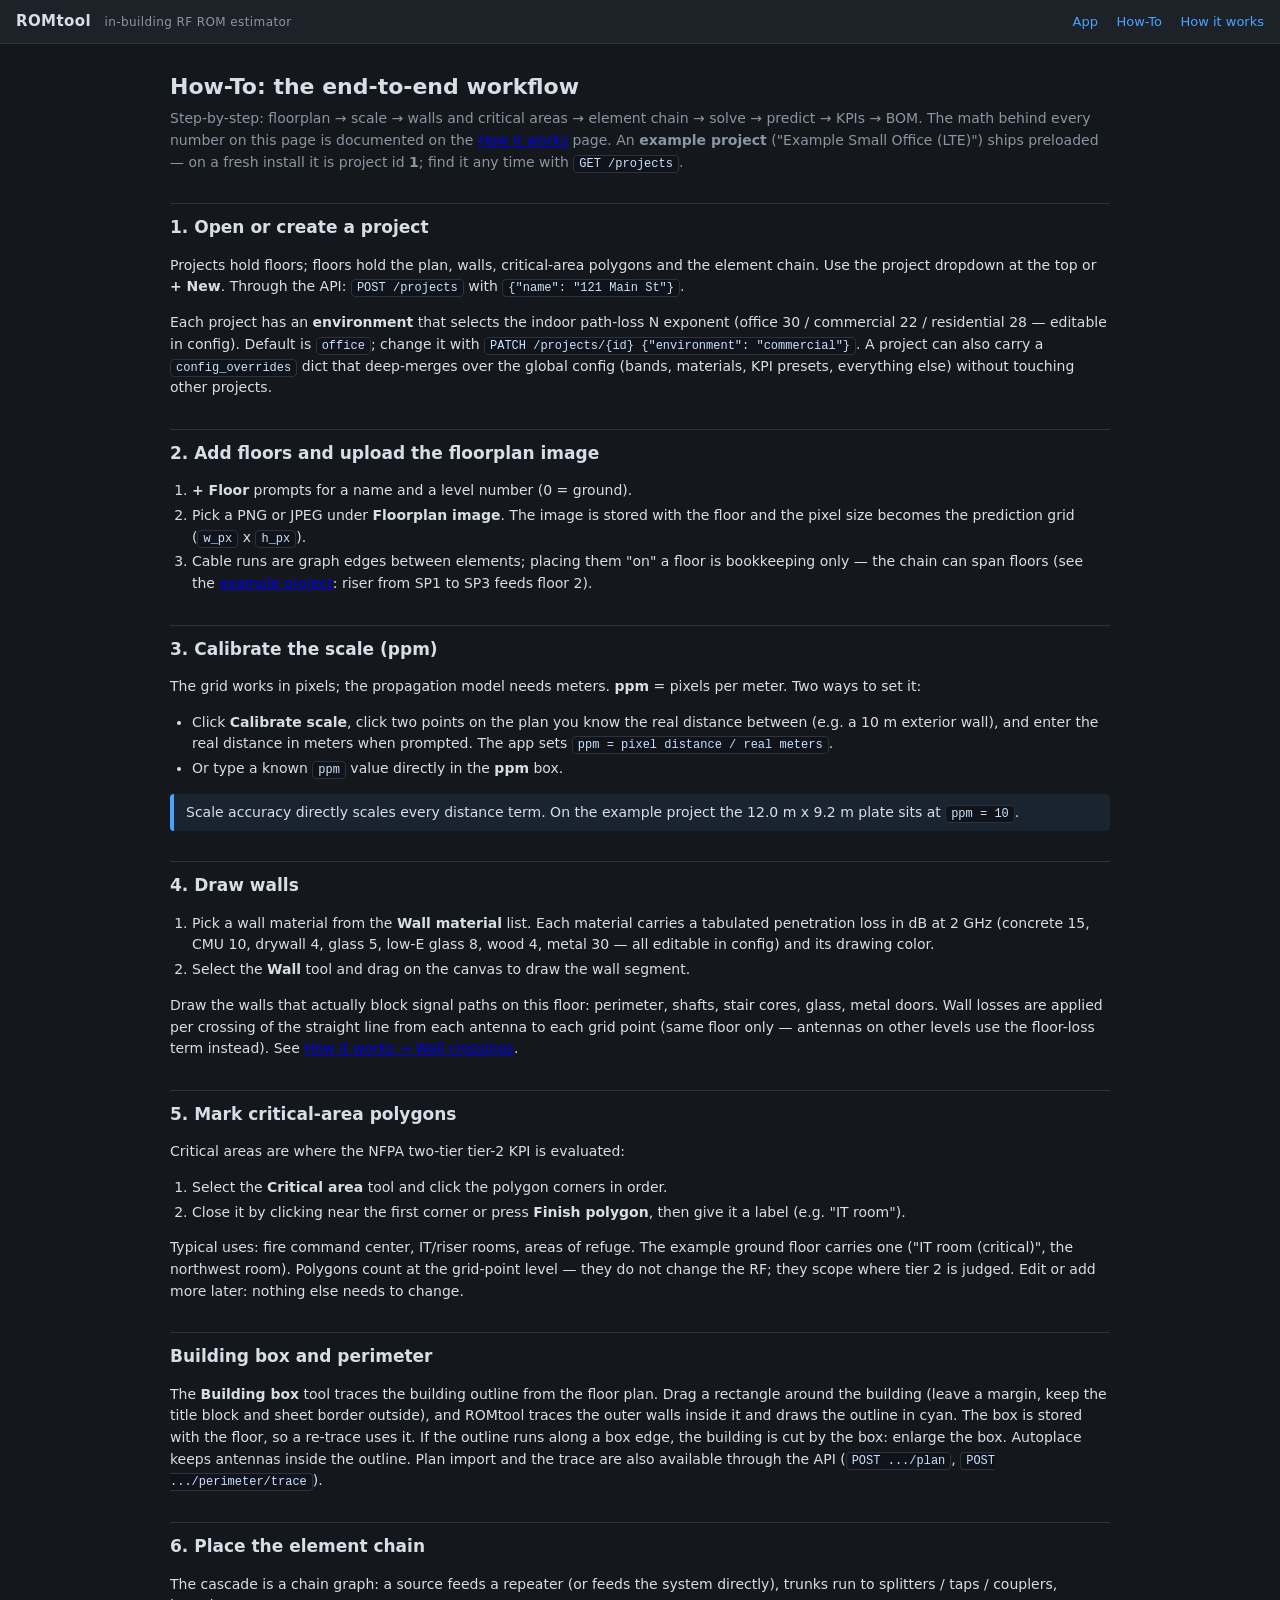
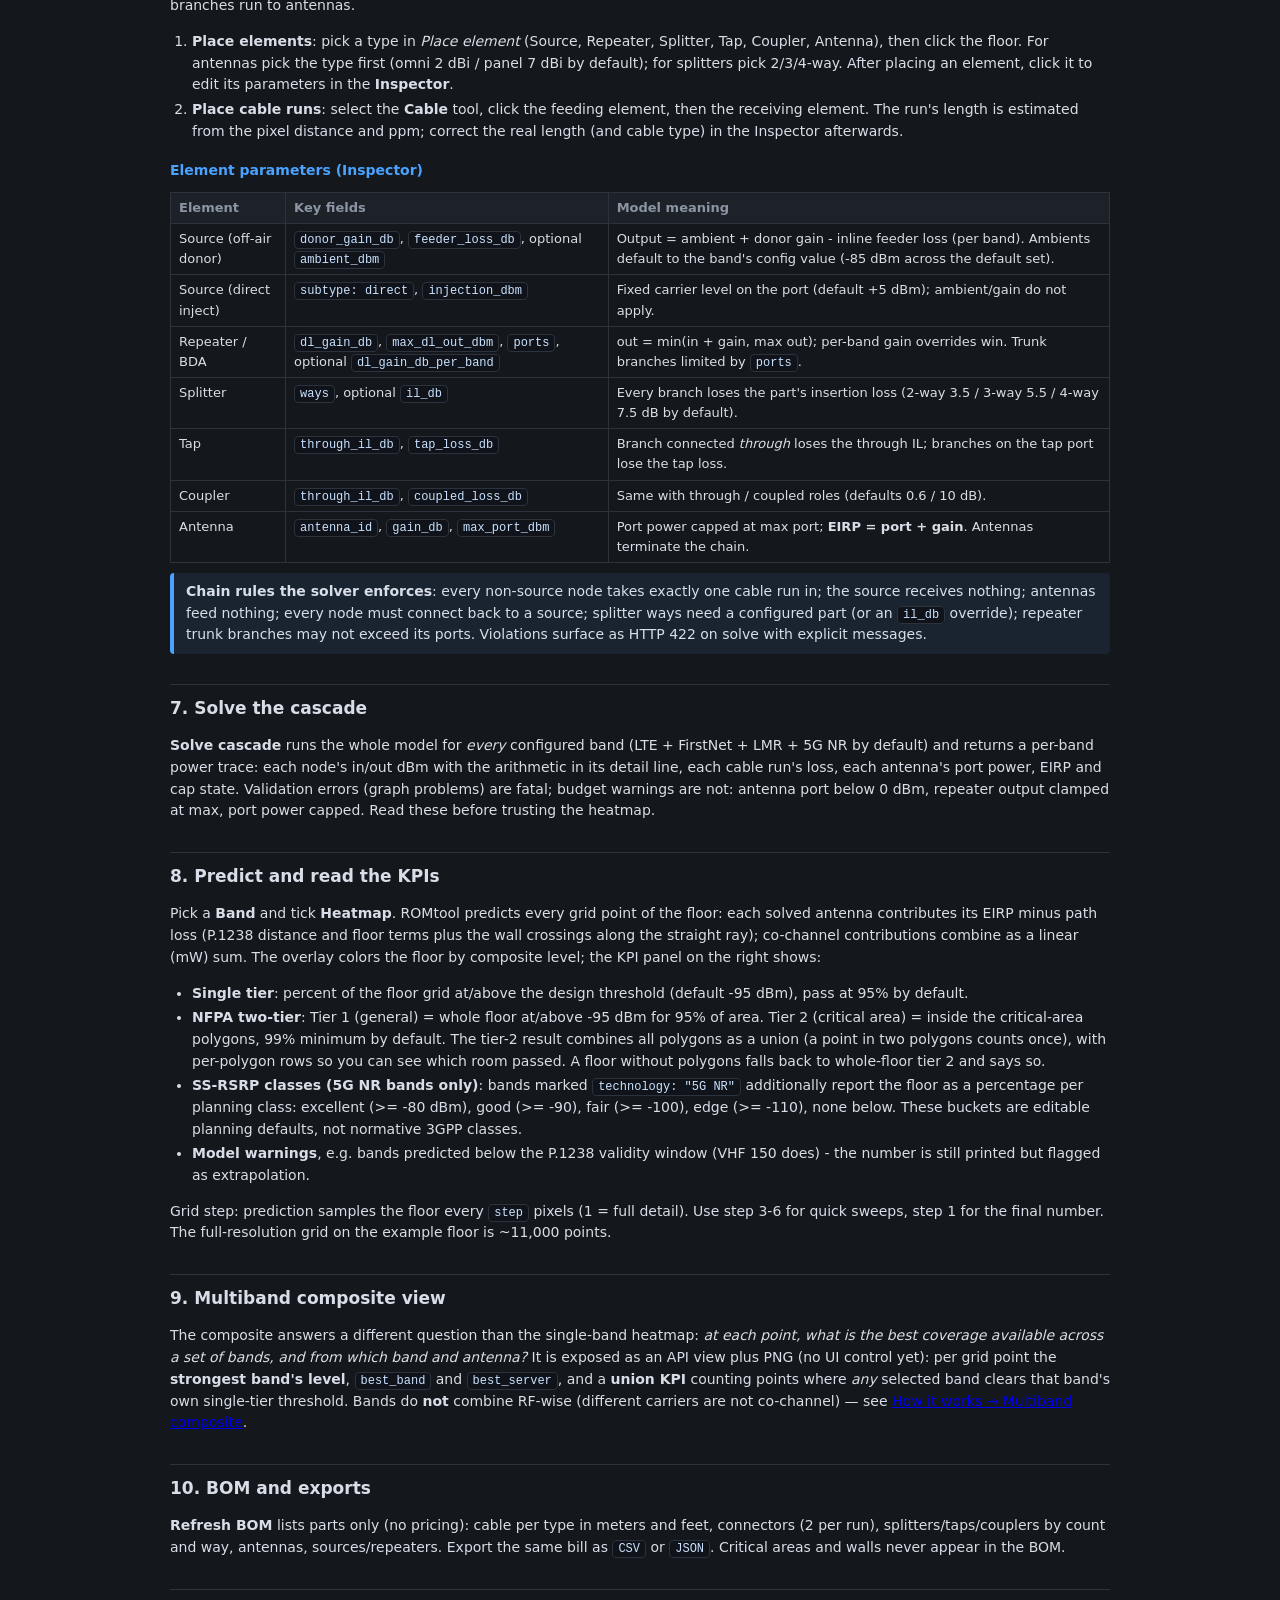
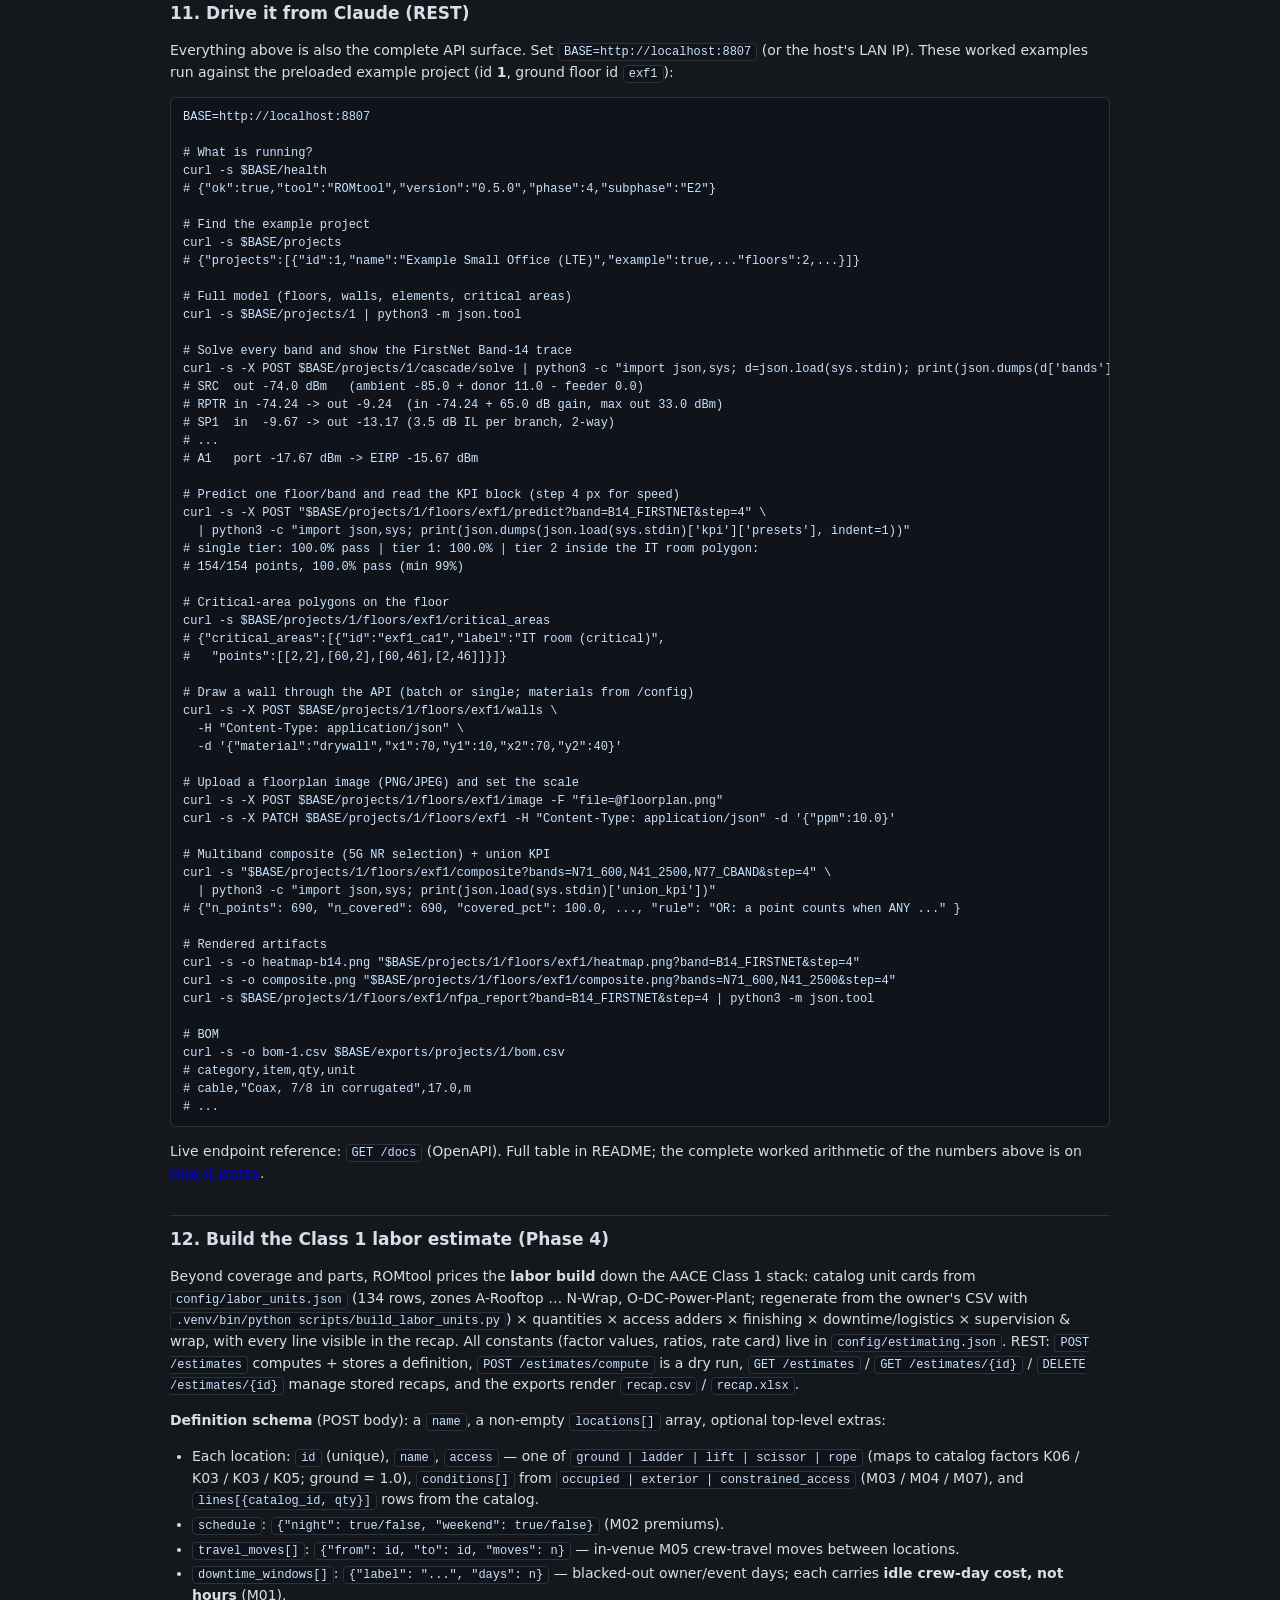
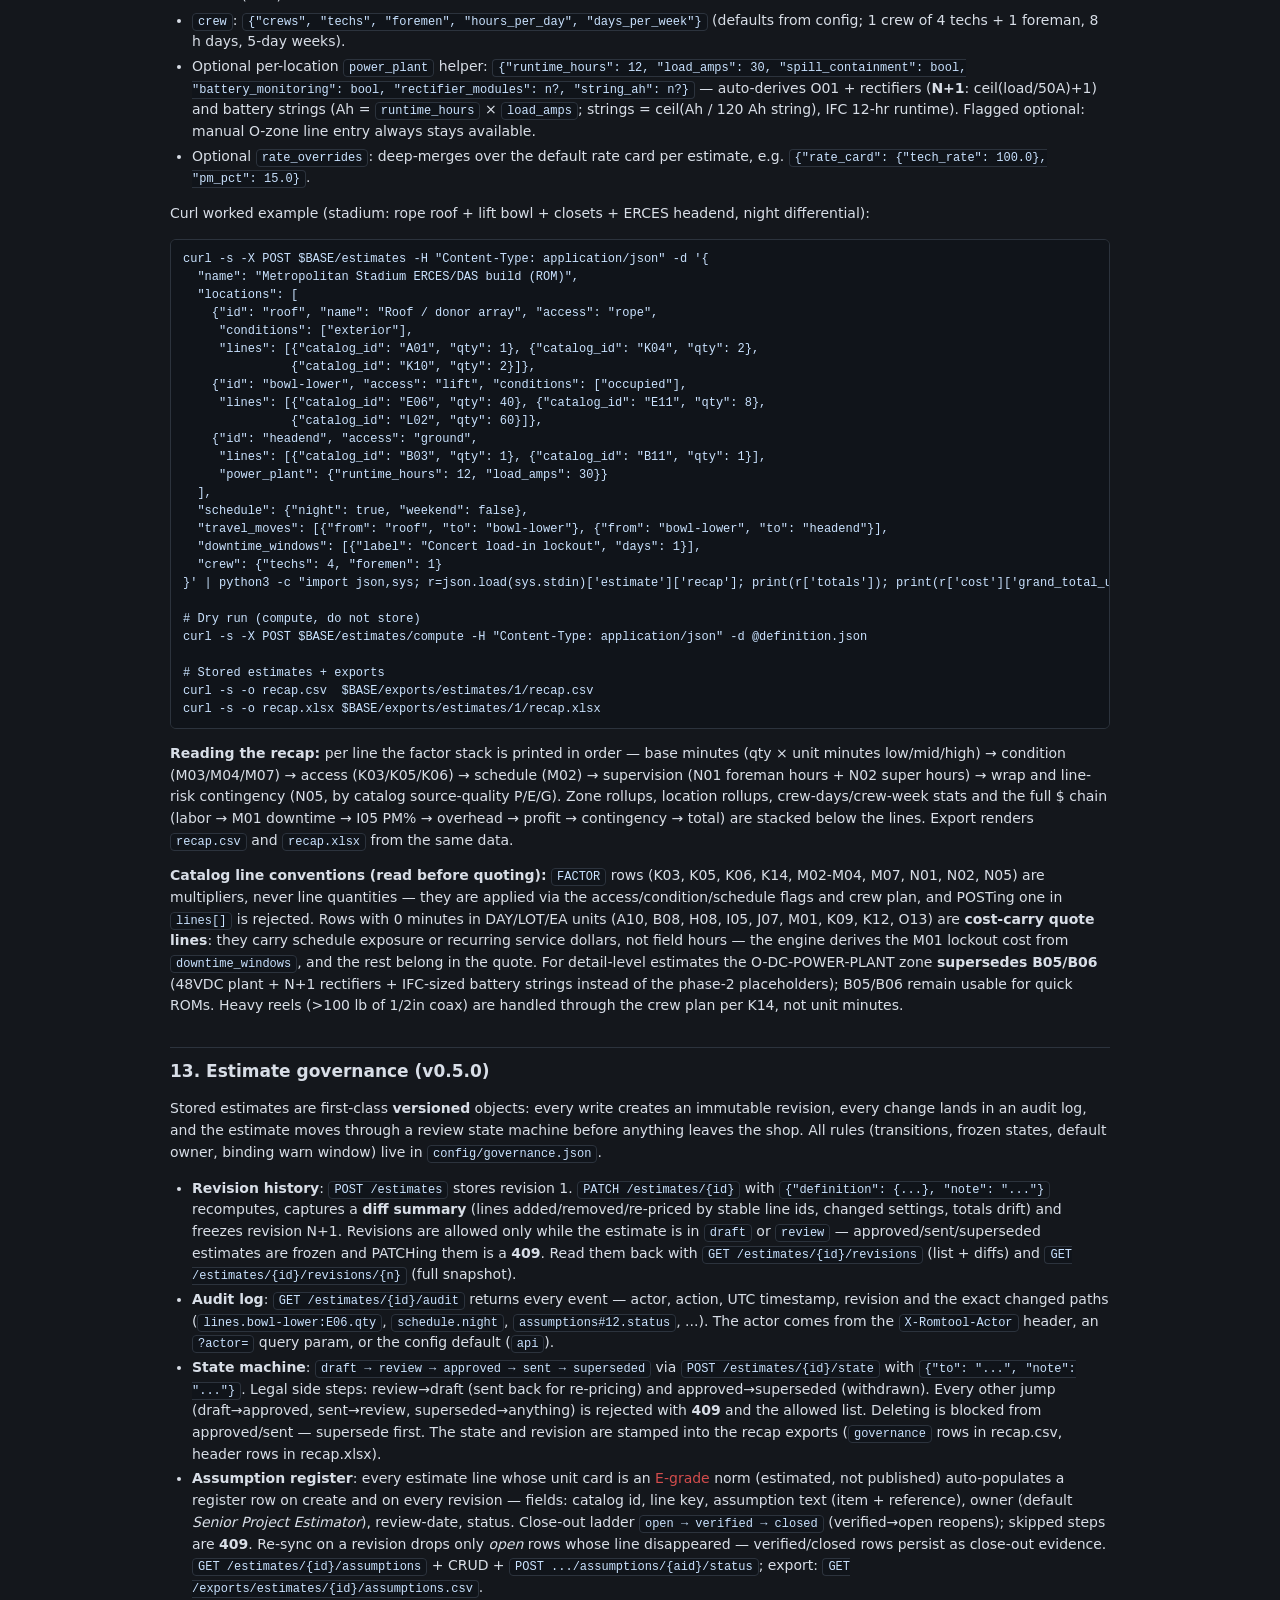
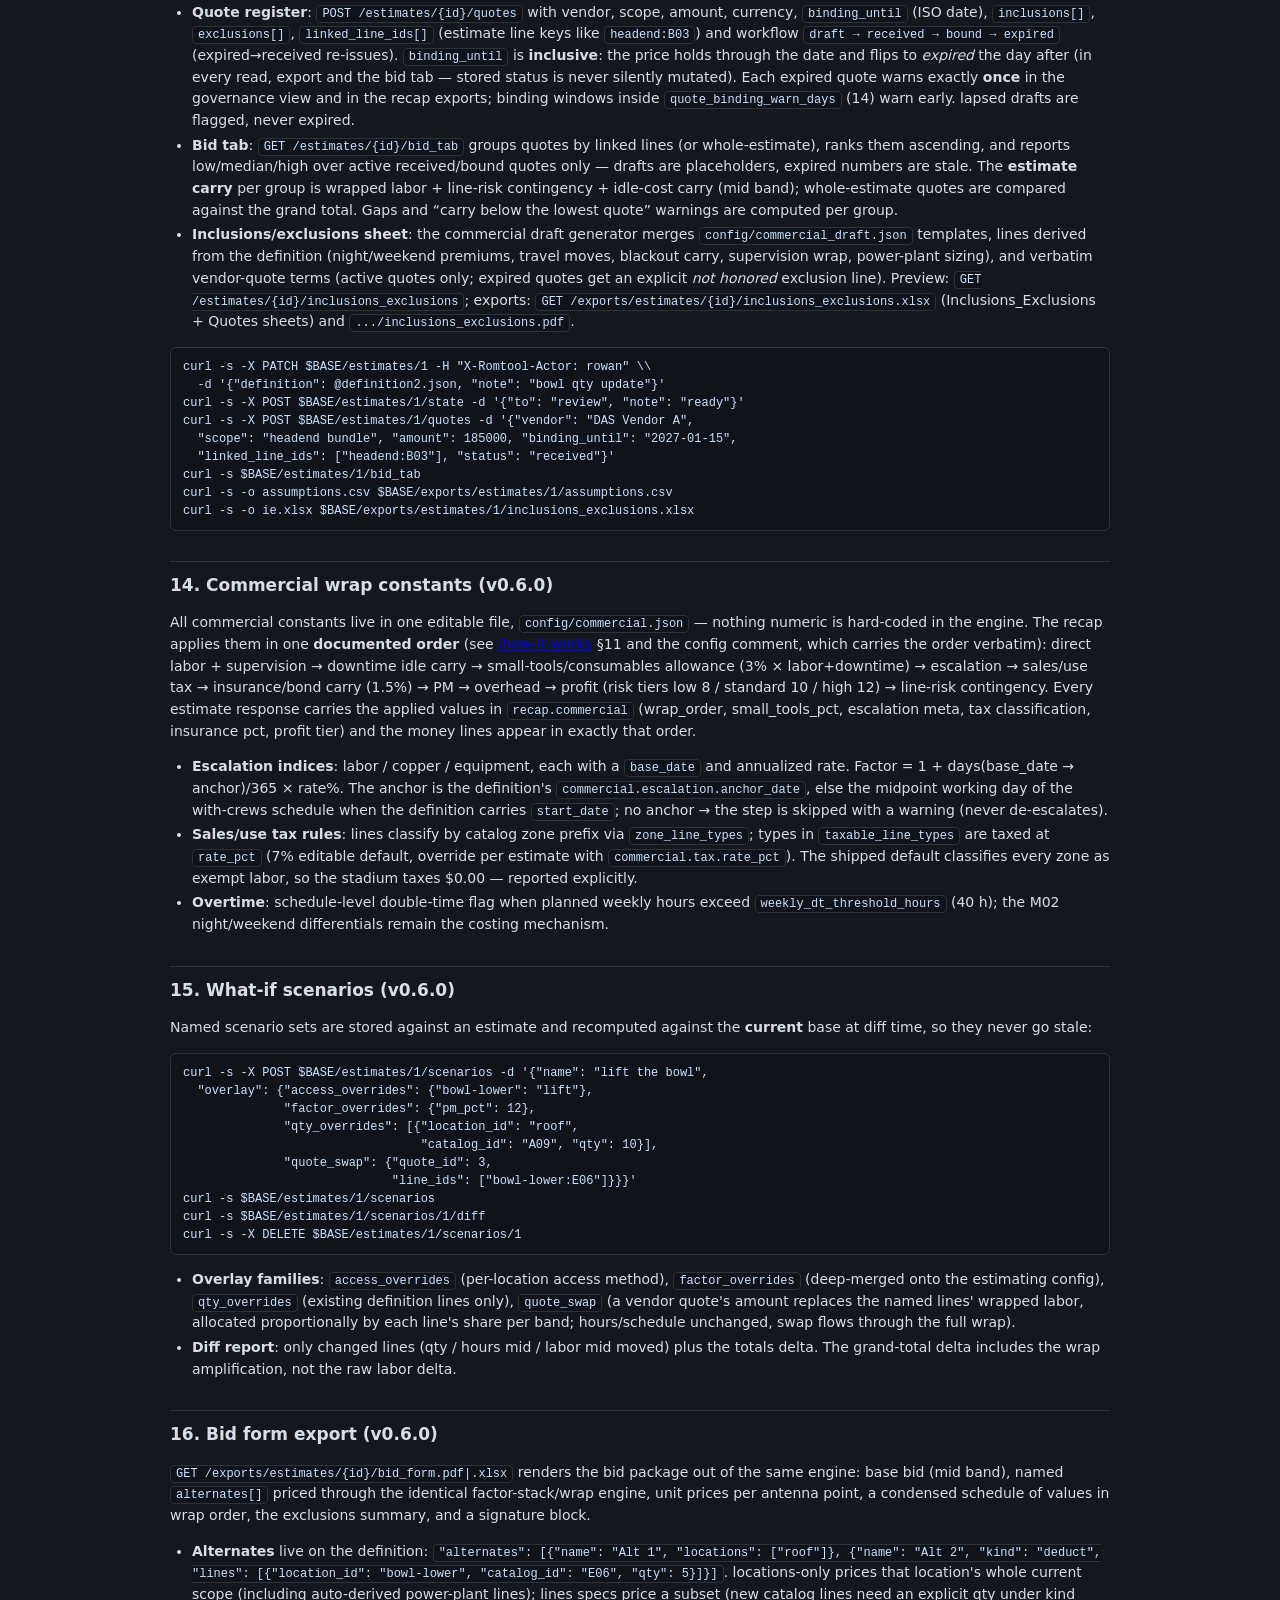
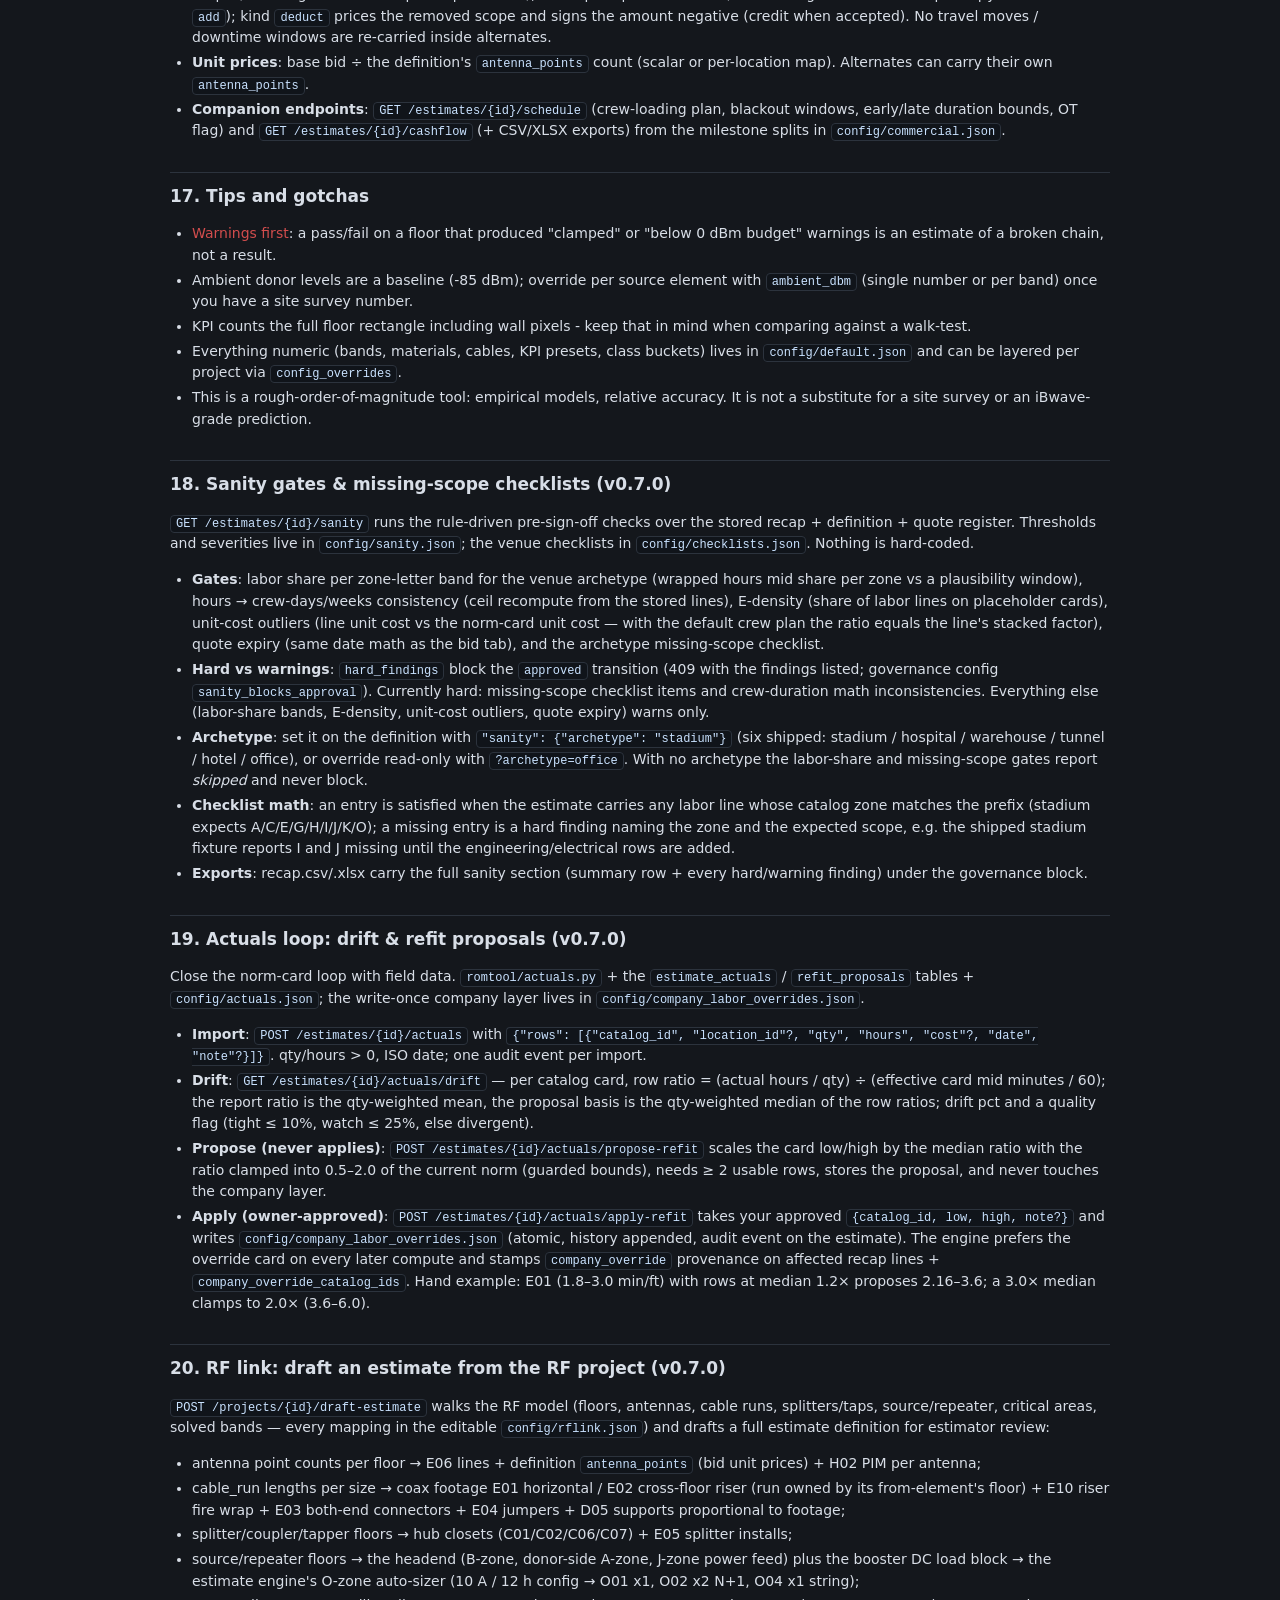
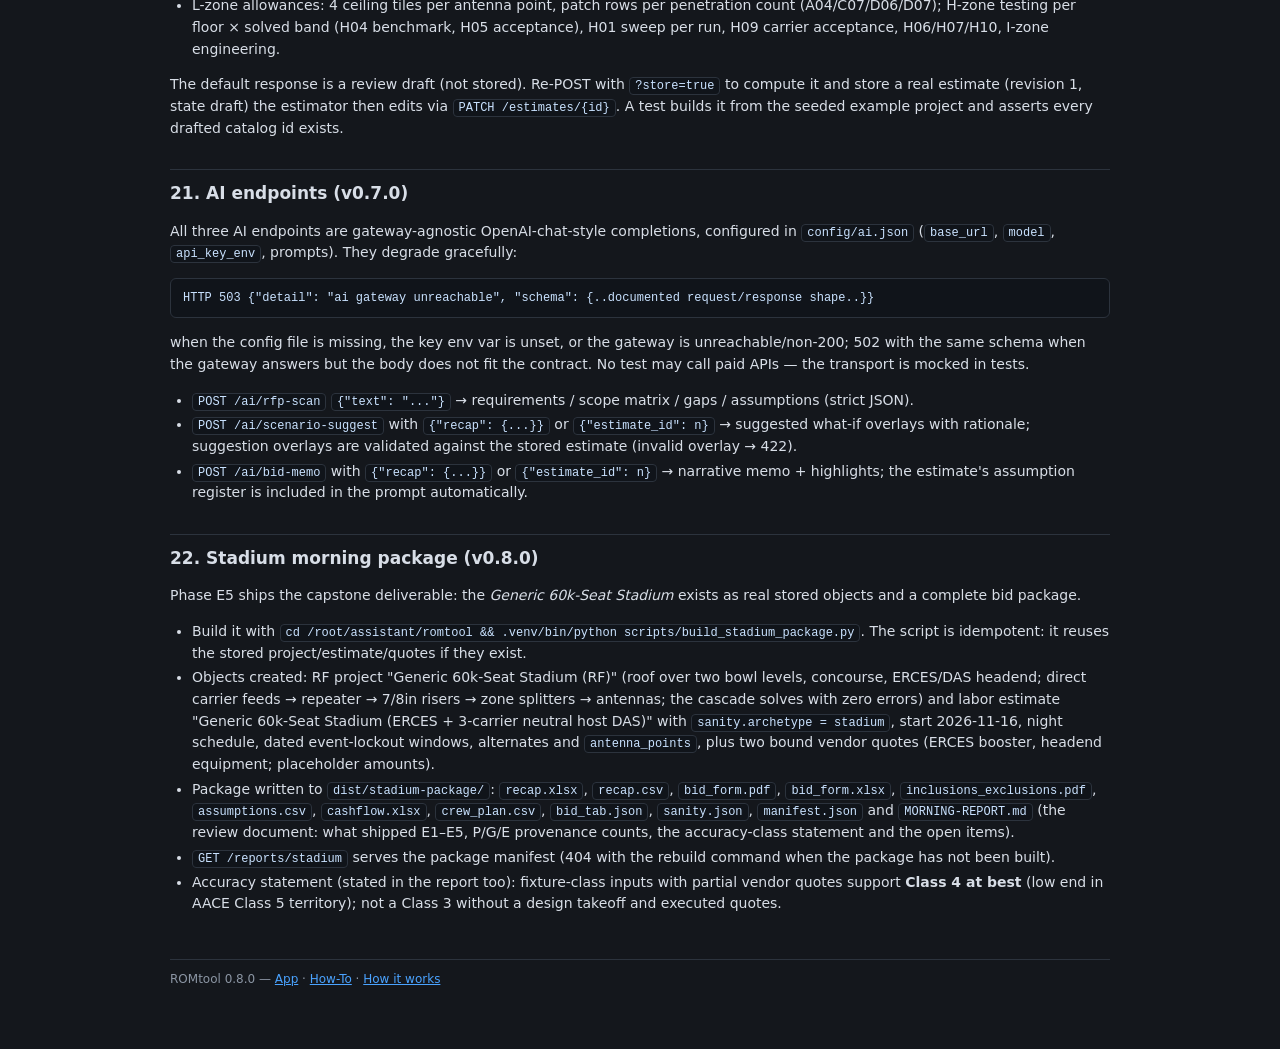
==== commit 4af01bba: "Add building box (ROI) tracing, column-line speck rule and optional AI box proposal Trace and plan e" ====
--- a/romtool/static/help.html
+++ b/romtool/static/help.html
@@ -85,6 +85,8 @@
 </ol>
 <p>Typical uses: fire command center, IT/riser rooms, areas of refuge. The example ground floor carries one ("IT room (critical)", the northwest room). Polygons count at the grid-point level &mdash; they do not change the RF; they scope where tier 2 is judged. Edit or add more later: nothing else needs to change.</p>
 
+<h2 id="s5b">Building box and perimeter</h2>
+<p>The <b>Building box</b> tool traces the building outline from the floor plan. Drag a rectangle around the building (leave a margin, keep the title block and sheet border outside), and ROMtool traces the outer walls inside it and draws the outline in cyan. The box is stored with the floor, so a re-trace uses it. If the outline runs along a box edge, the building is cut by the box: enlarge the box. Autoplace keeps antennas inside the outline. Plan import and the trace are also available through the API (<code>POST .../plan</code>, <code>POST .../perimeter/trace</code>).</p>
 <h2 id="s6">6. Place the element chain</h2>
 <p>The cascade is a chain graph: a source feeds a repeater (or feeds the system directly), trunks run to splitters / taps / couplers, branches run to antennas.</p>
 <ol>
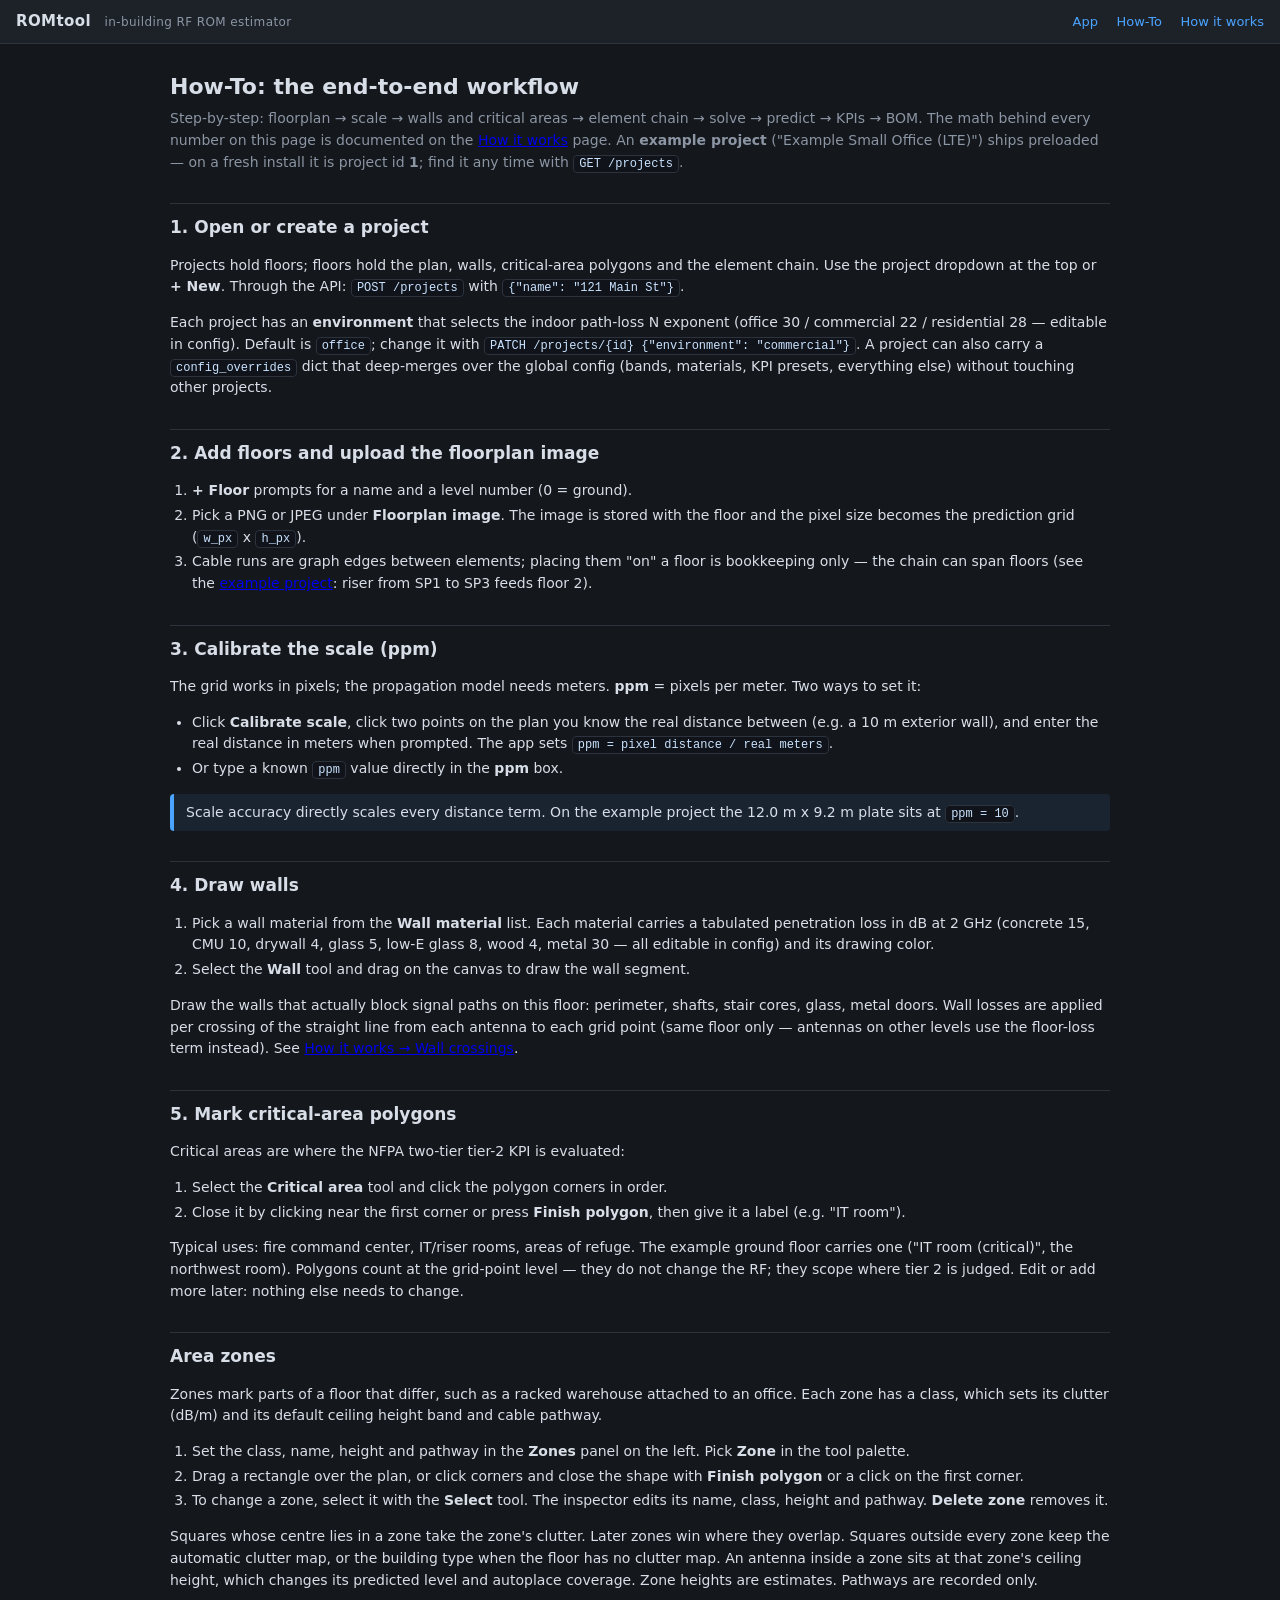
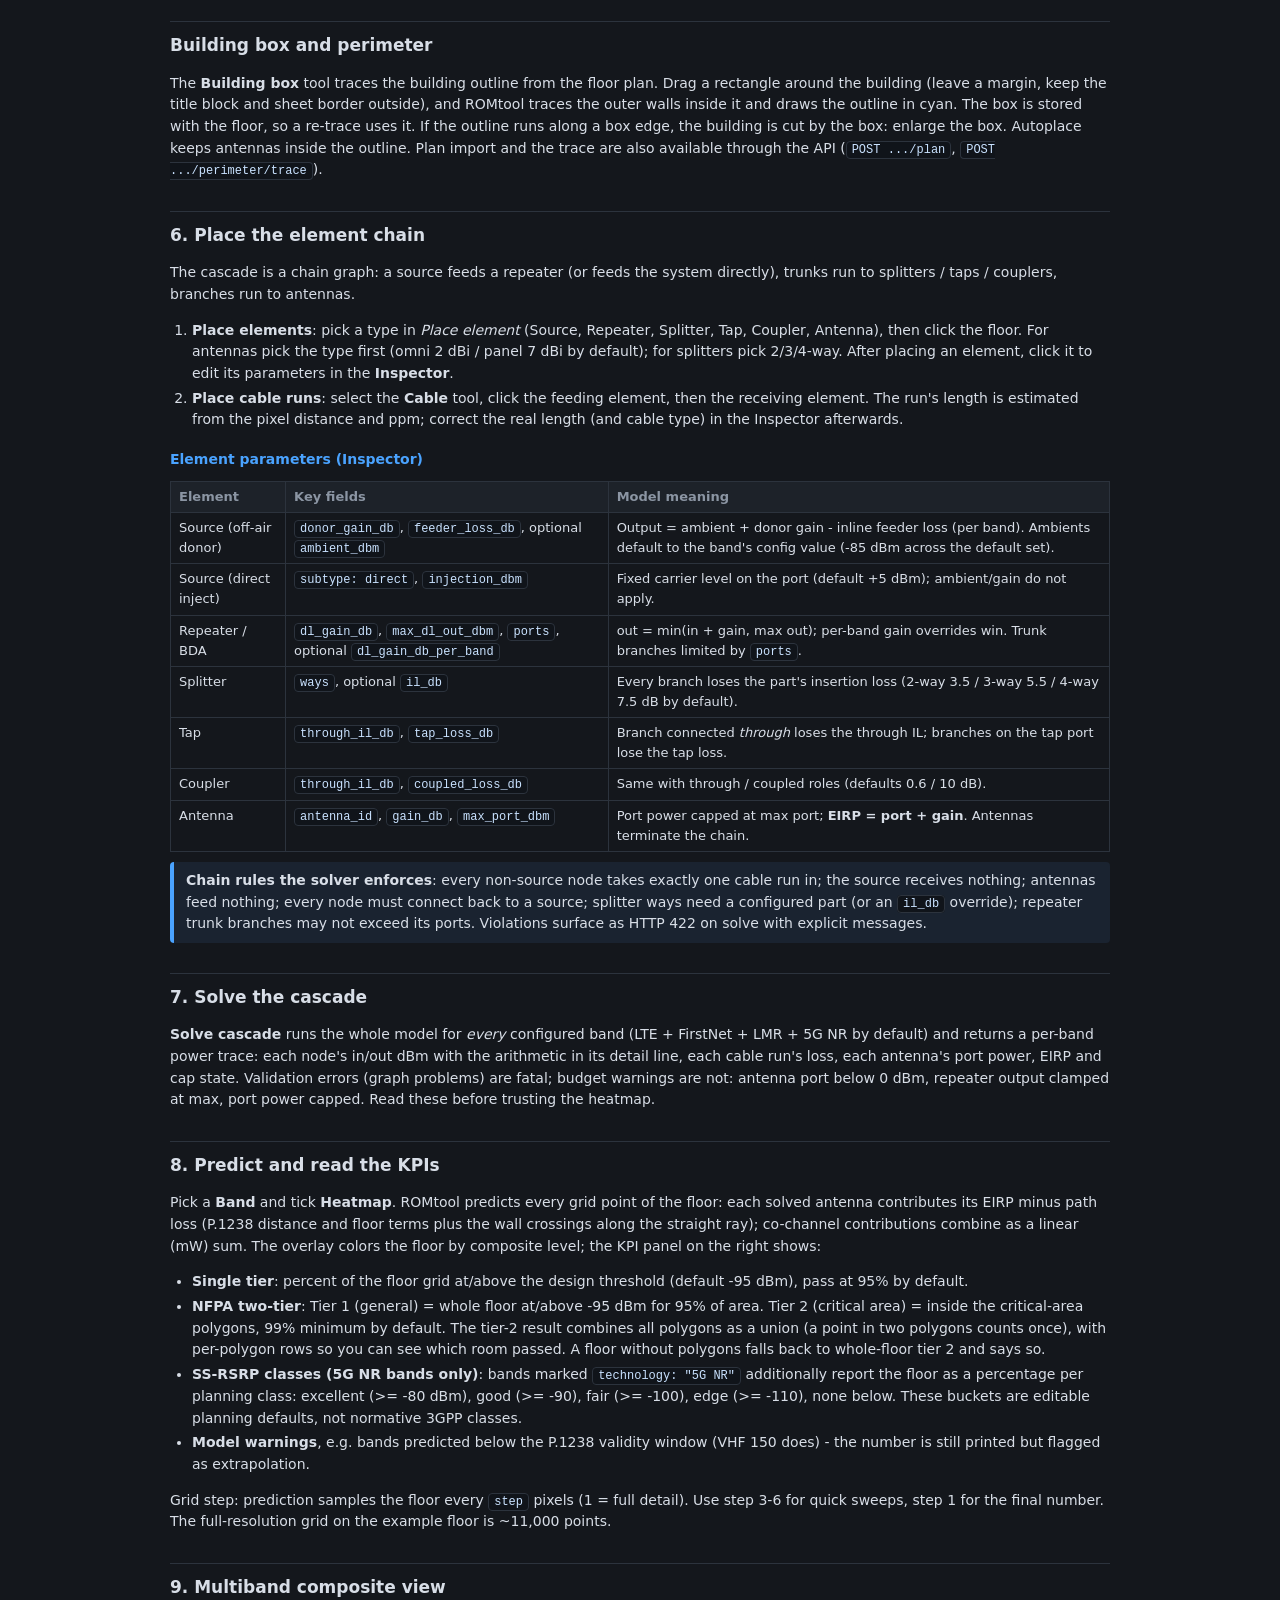
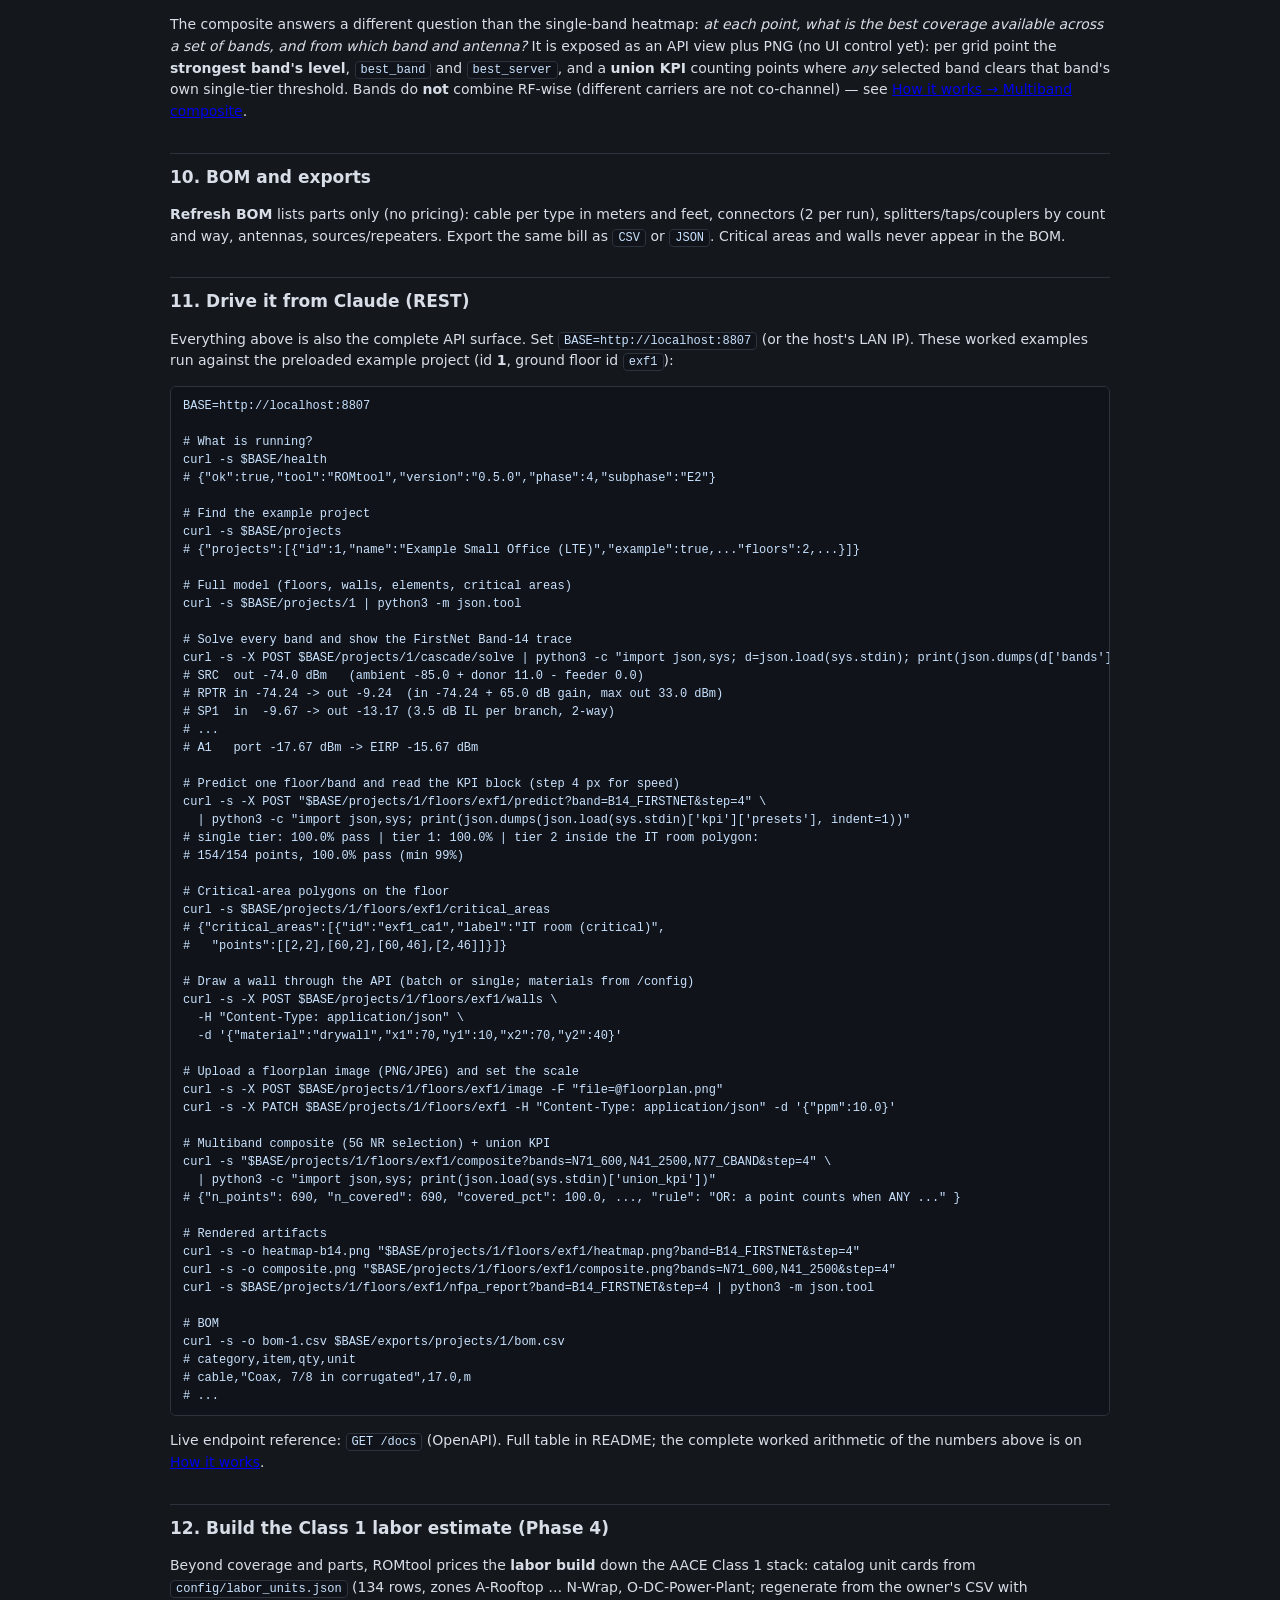
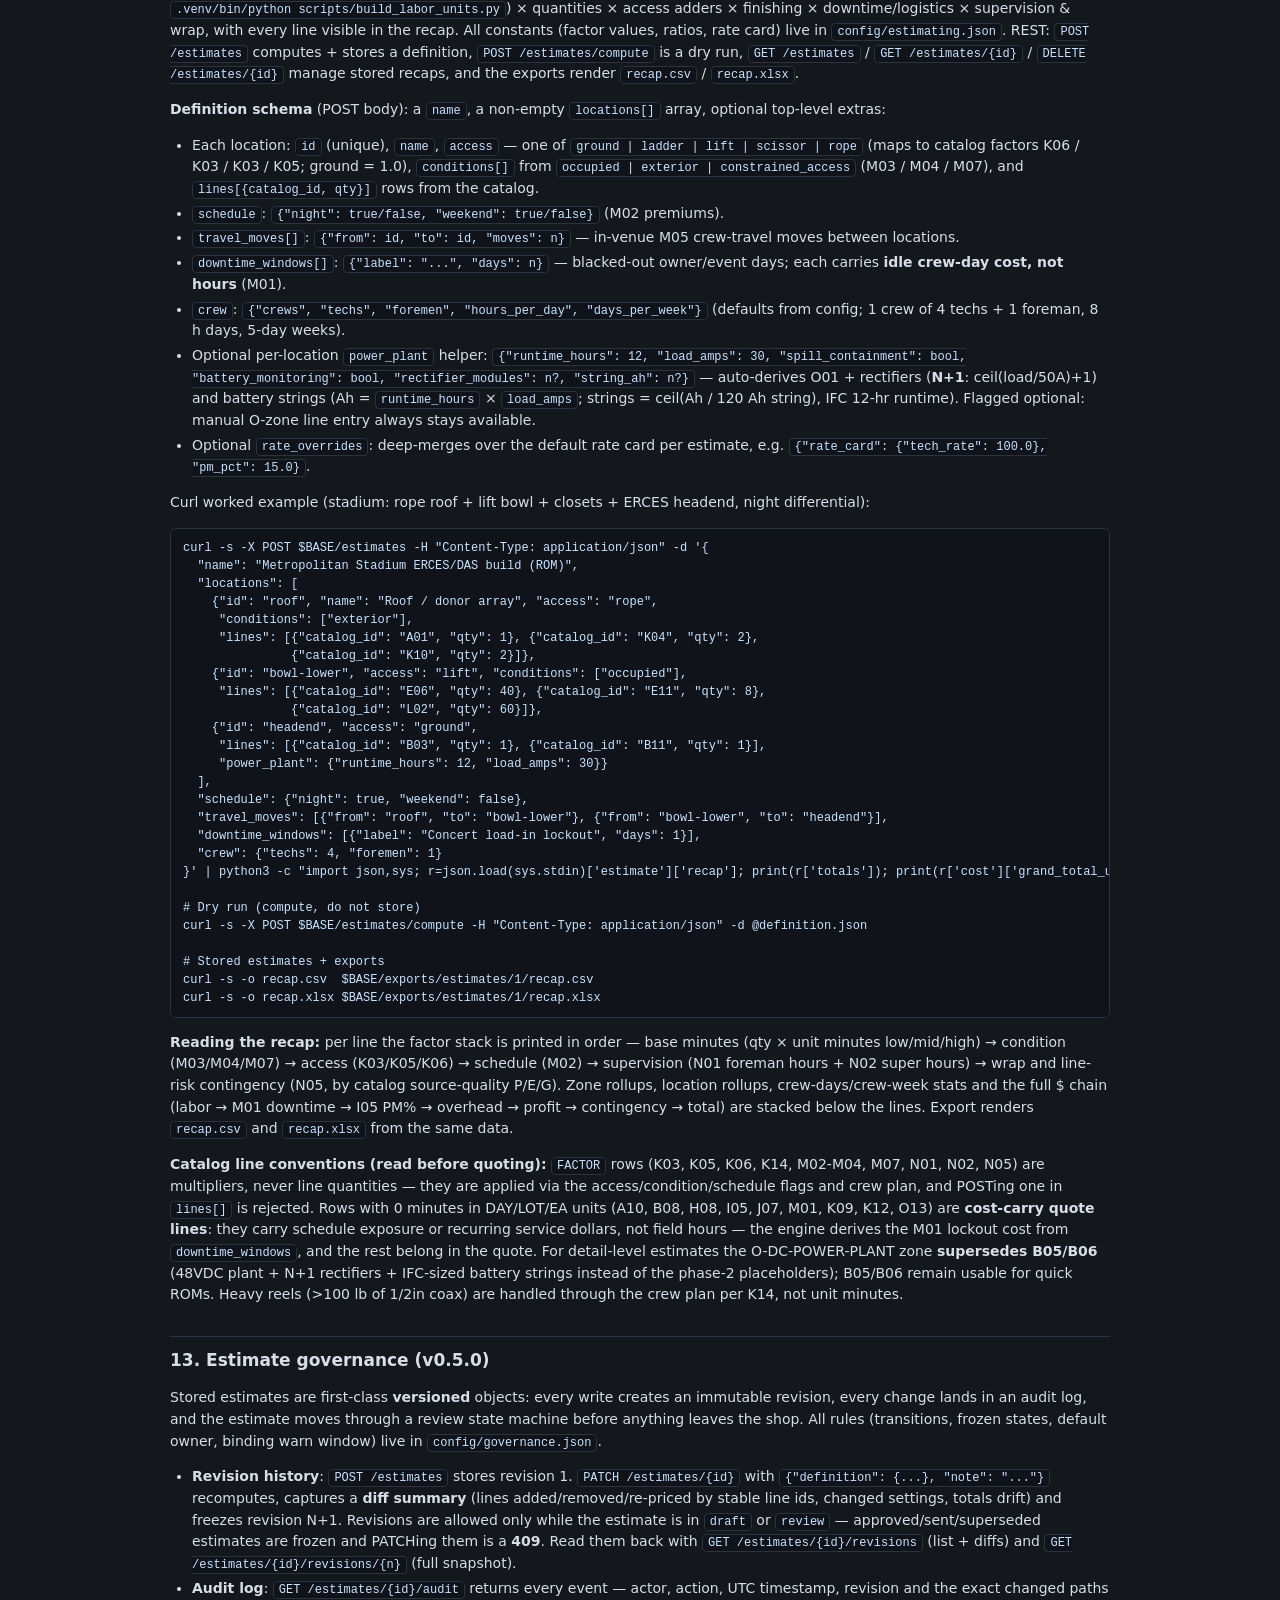
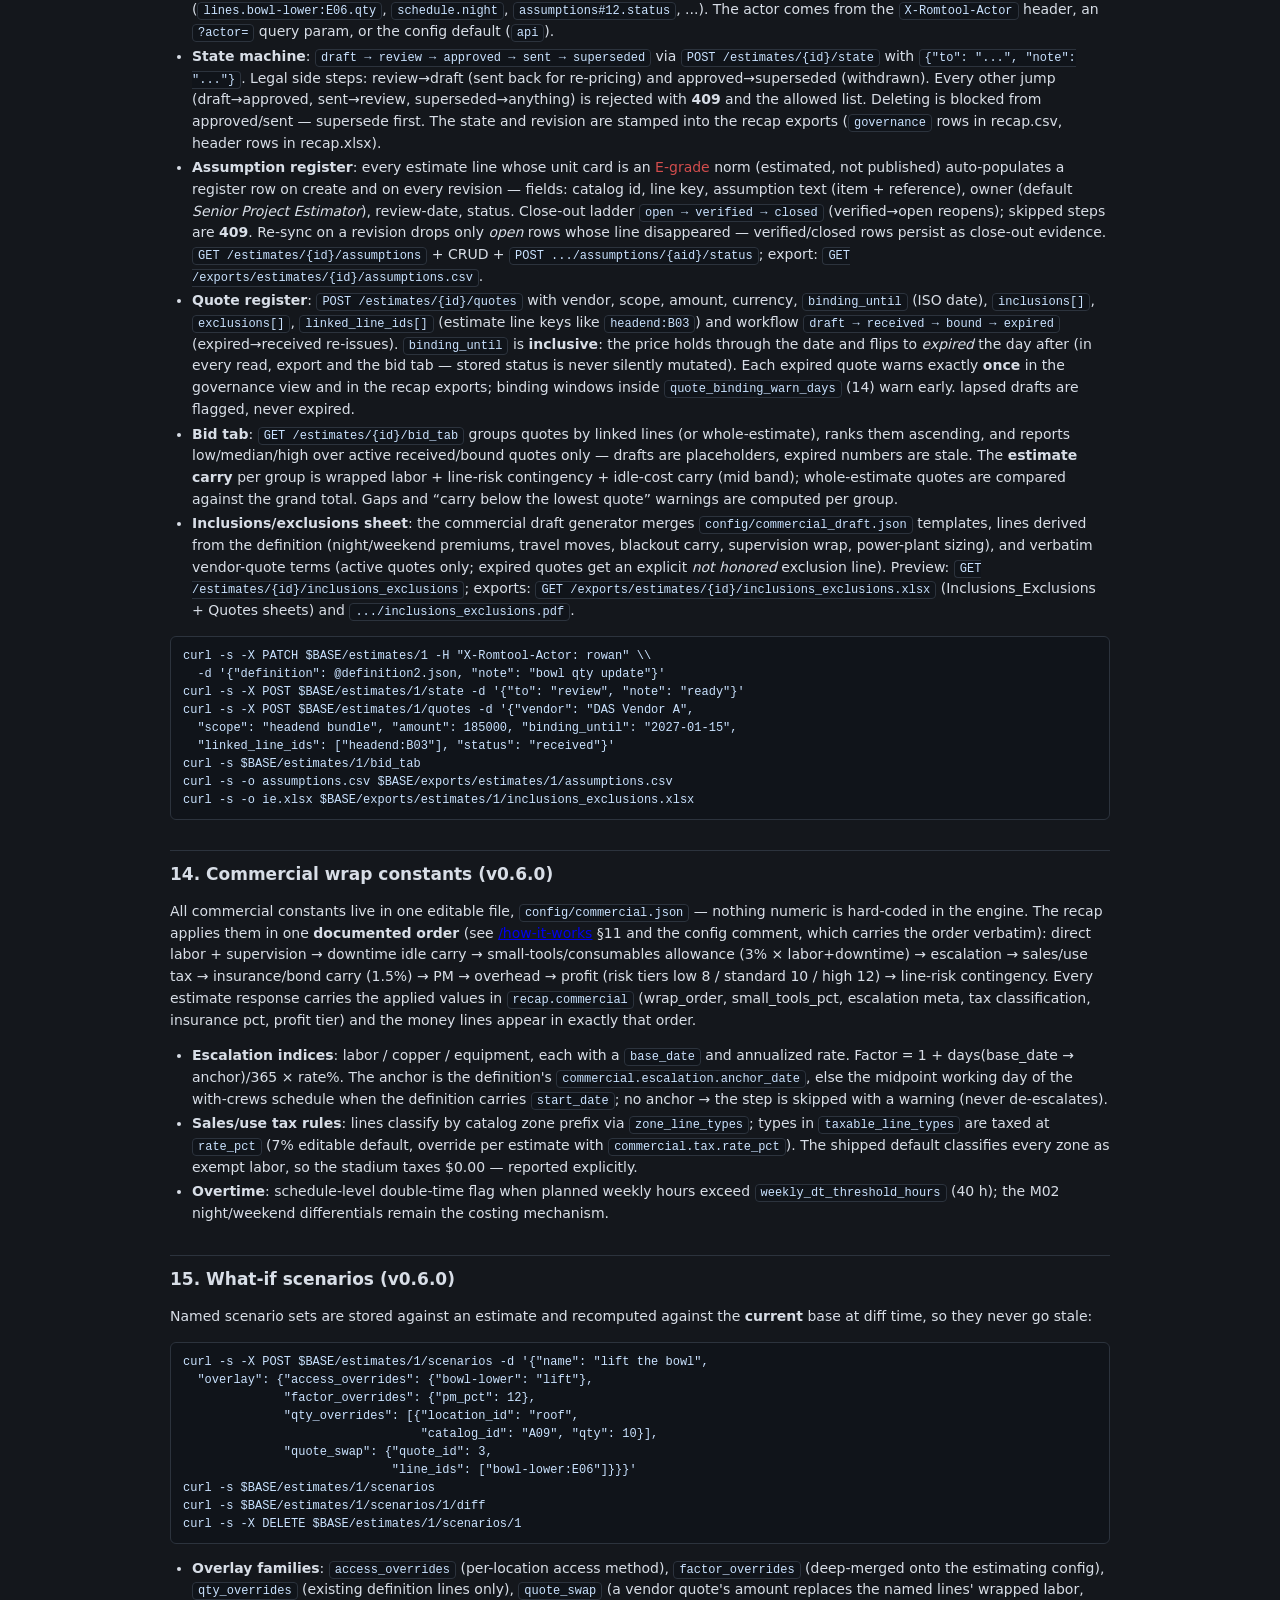
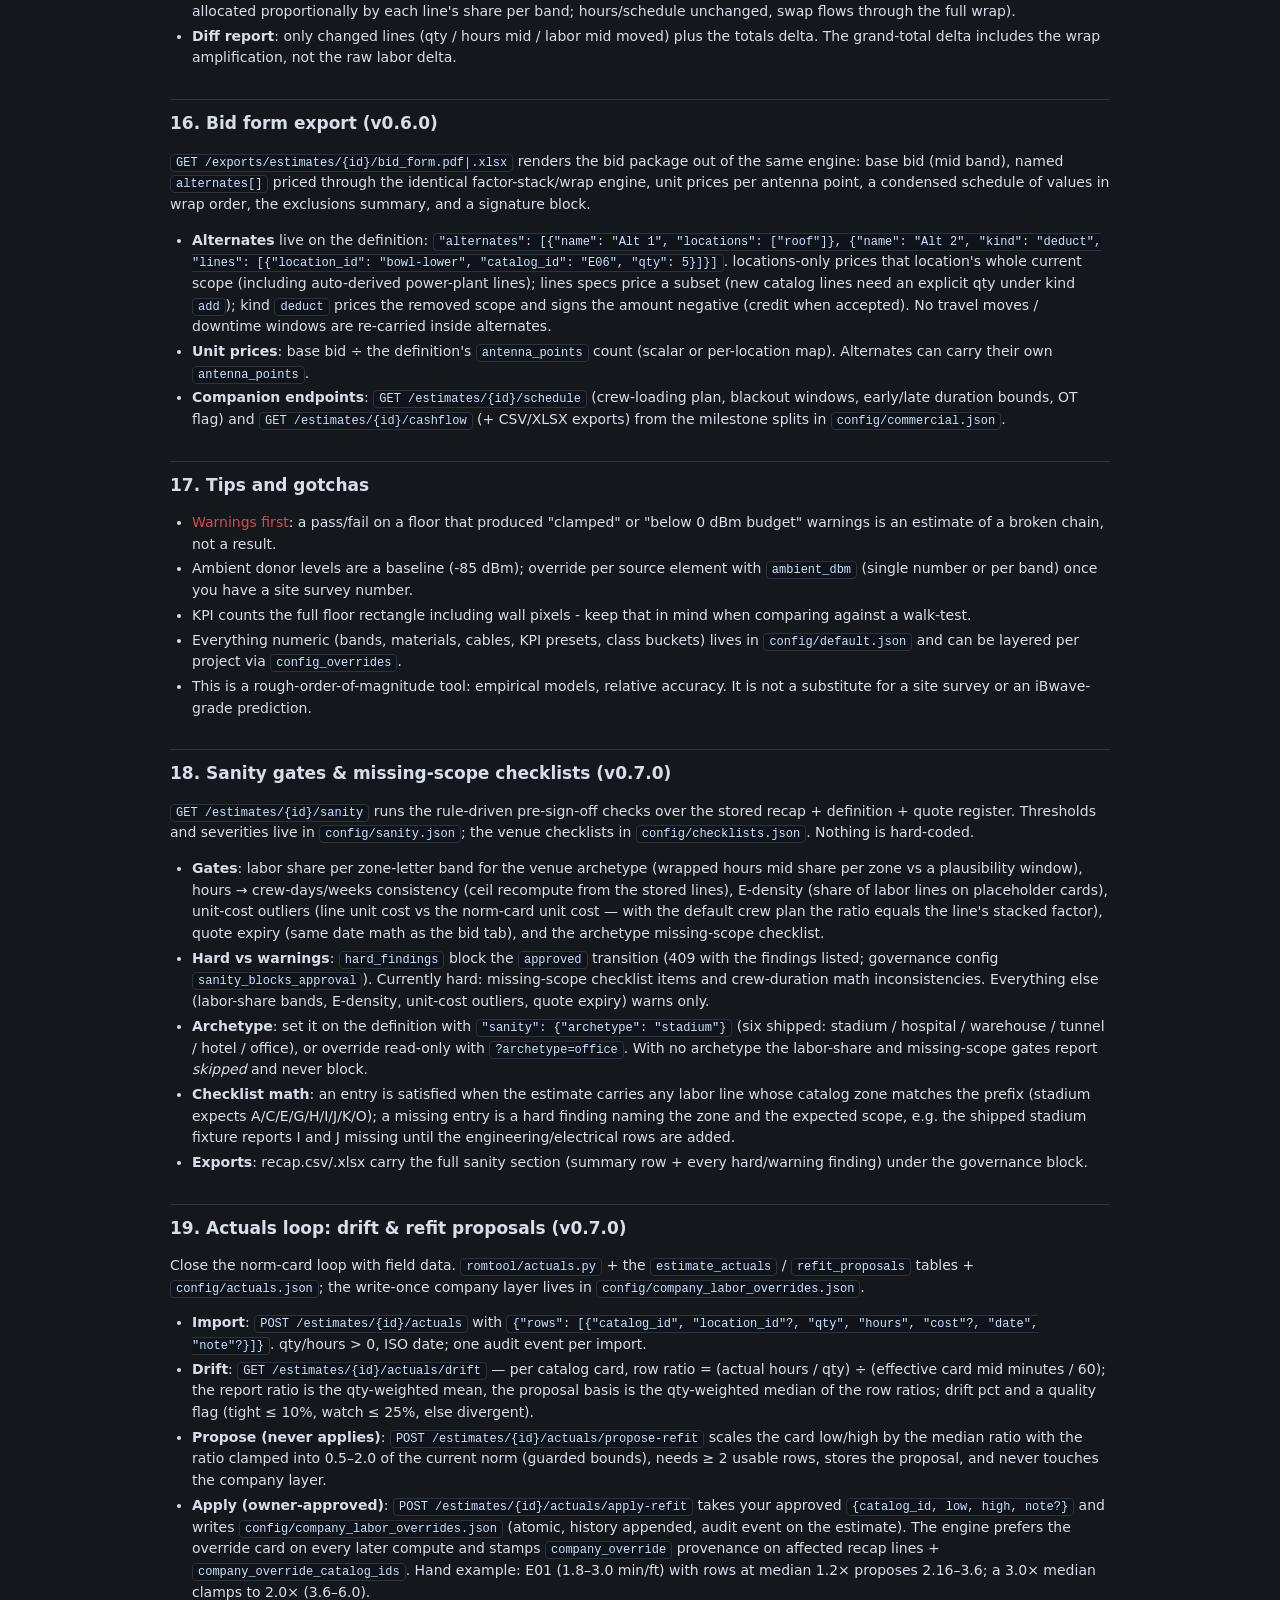
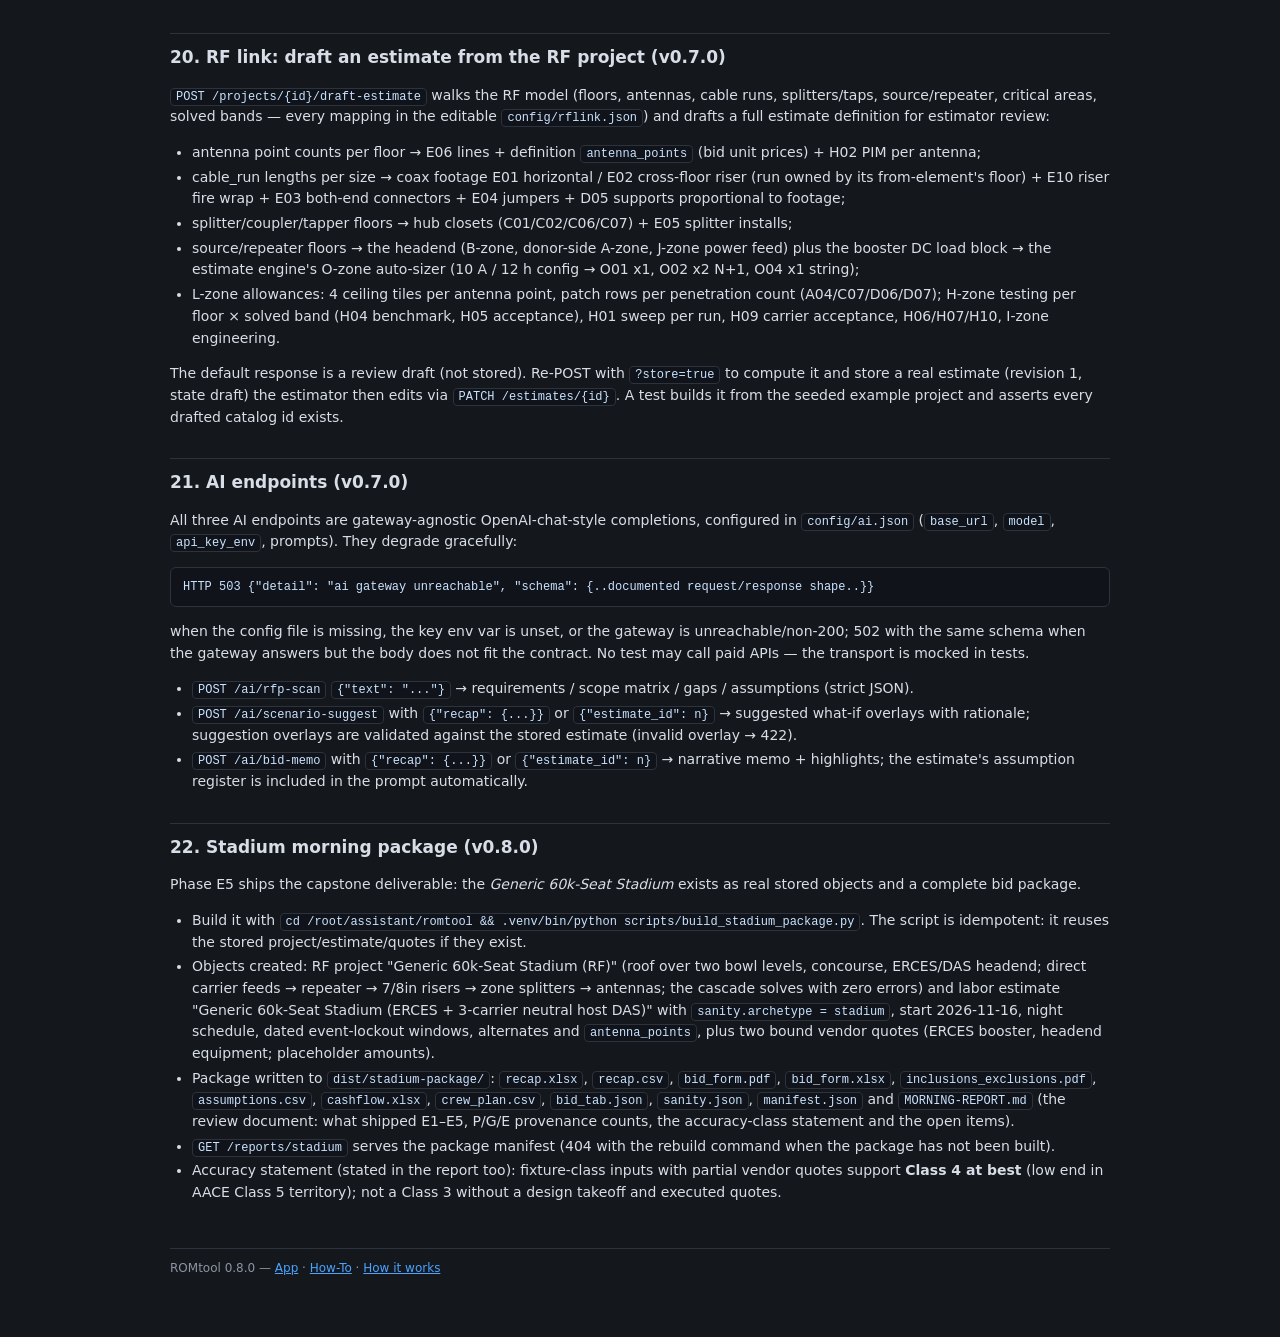
==== commit 69e23f03: "Add zone API, zone tool in the floor editor and zone drawings Endpoints under /projects/{pid}/floors" ====
--- a/romtool/static/help.html
+++ b/romtool/static/help.html
@@ -84,6 +84,15 @@
   <li>Close it by clicking near the first corner or press <b>Finish polygon</b>, then give it a label (e.g. "IT room").</li>
 </ol>
 <p>Typical uses: fire command center, IT/riser rooms, areas of refuge. The example ground floor carries one ("IT room (critical)", the northwest room). Polygons count at the grid-point level &mdash; they do not change the RF; they scope where tier 2 is judged. Edit or add more later: nothing else needs to change.</p>
+
+<h2 id="zones">Area zones</h2>
+<p>Zones mark parts of a floor that differ, such as a racked warehouse attached to an office. Each zone has a class, which sets its clutter (dB/m) and its default ceiling height band and cable pathway.</p>
+<ol>
+  <li>Set the class, name, height and pathway in the <b>Zones</b> panel on the left. Pick <b>Zone</b> in the tool palette.</li>
+  <li>Drag a rectangle over the plan, or click corners and close the shape with <b>Finish polygon</b> or a click on the first corner.</li>
+  <li>To change a zone, select it with the <b>Select</b> tool. The inspector edits its name, class, height and pathway. <b>Delete zone</b> removes it.</li>
+</ol>
+<p>Squares whose centre lies in a zone take the zone's clutter. Later zones win where they overlap. Squares outside every zone keep the automatic clutter map, or the building type when the floor has no clutter map. An antenna inside a zone sits at that zone's ceiling height, which changes its predicted level and autoplace coverage. Zone heights are estimates. Pathways are recorded only.</p>
 
 <h2 id="s5b">Building box and perimeter</h2>
 <p>The <b>Building box</b> tool traces the building outline from the floor plan. Drag a rectangle around the building (leave a margin, keep the title block and sheet border outside), and ROMtool traces the outer walls inside it and draws the outline in cyan. The box is stored with the floor, so a re-trace uses it. If the outline runs along a box edge, the building is cut by the box: enlarge the box. Autoplace keeps antennas inside the outline. Plan import and the trace are also available through the API (<code>POST .../plan</code>, <code>POST .../perimeter/trace</code>).</p>
